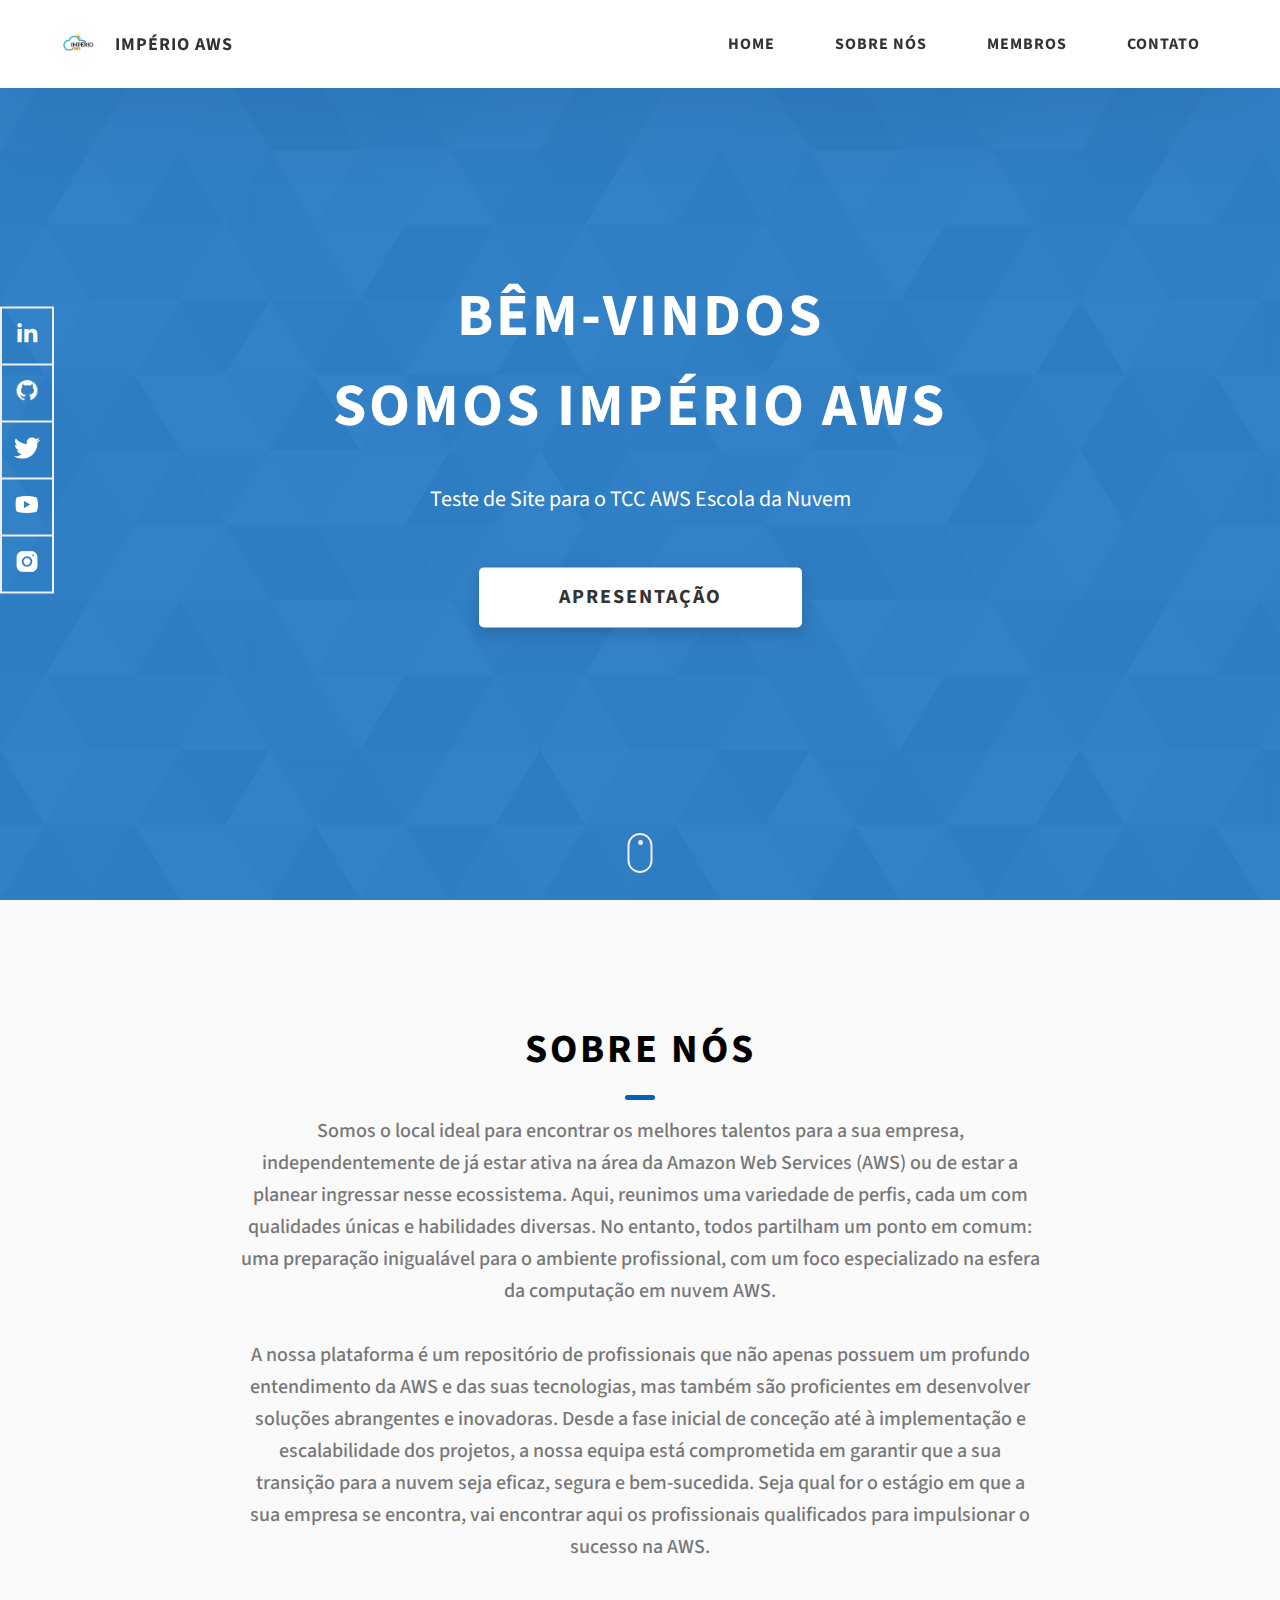
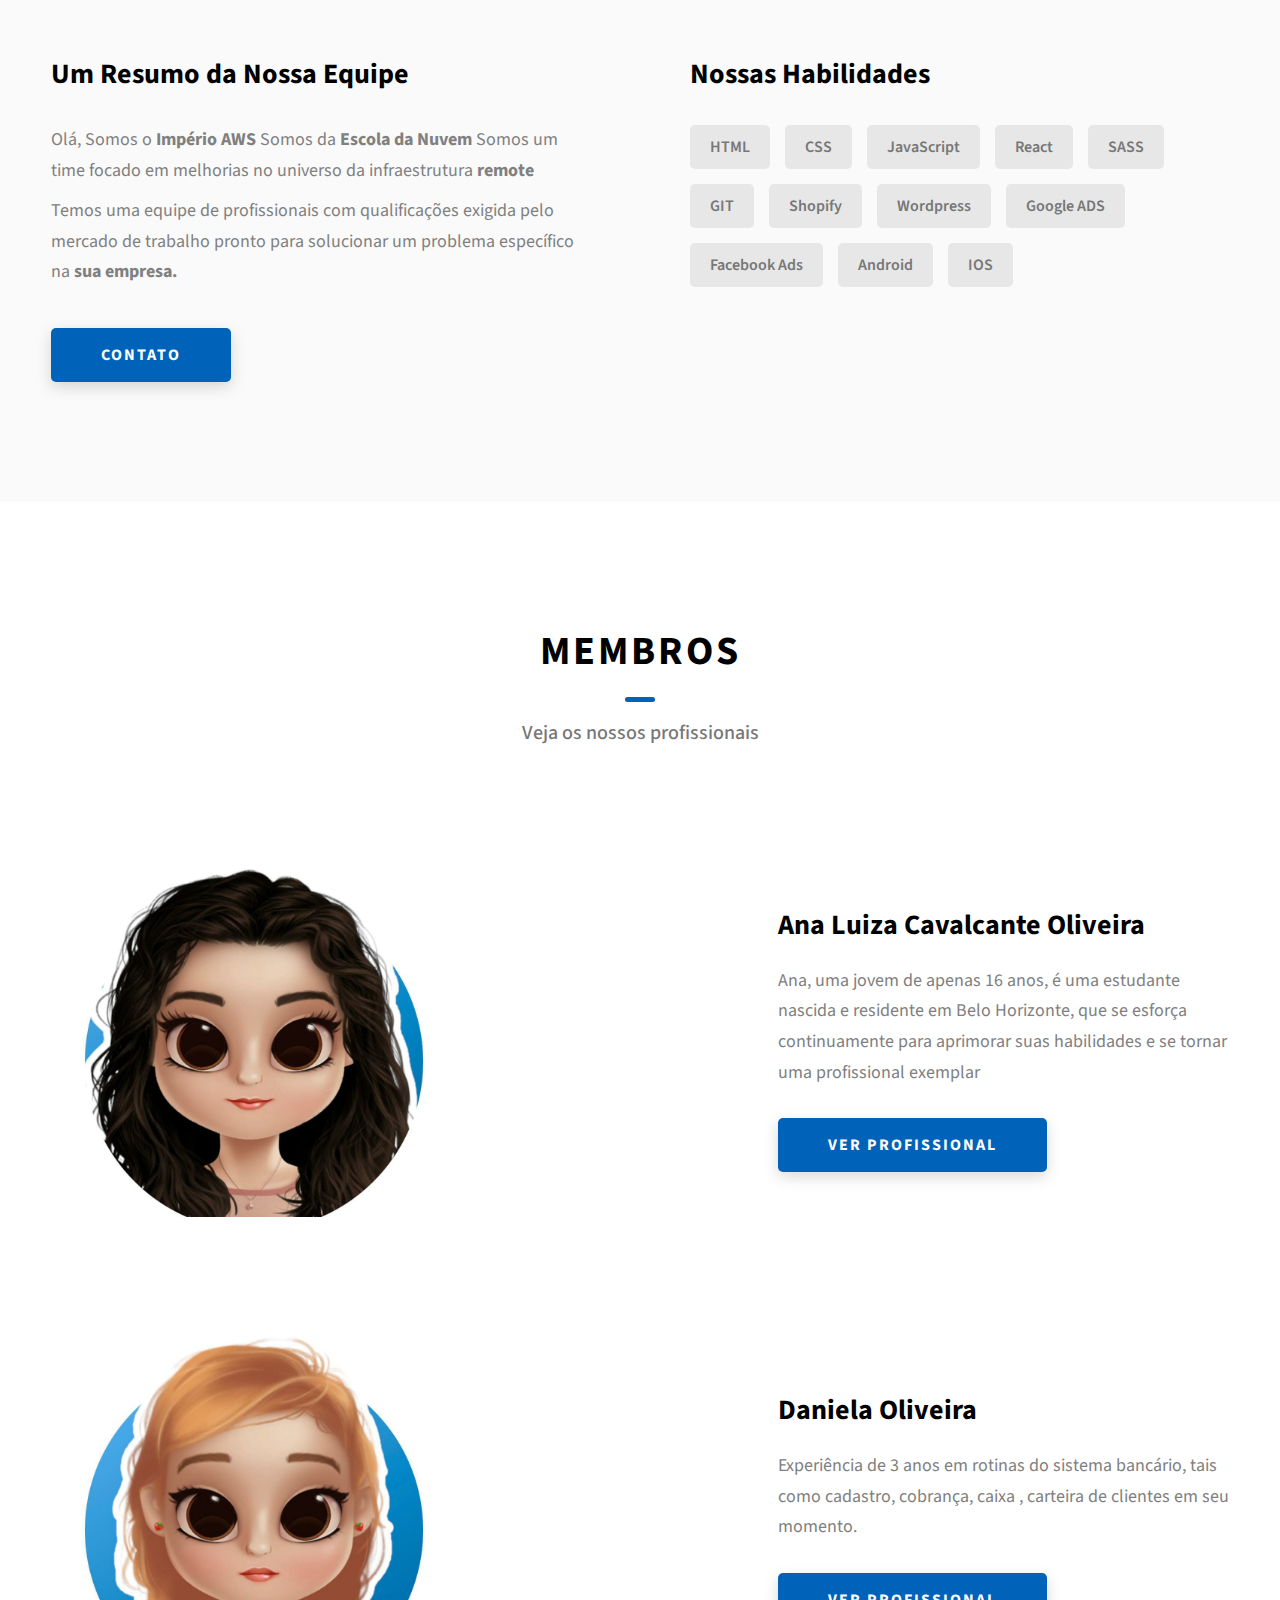
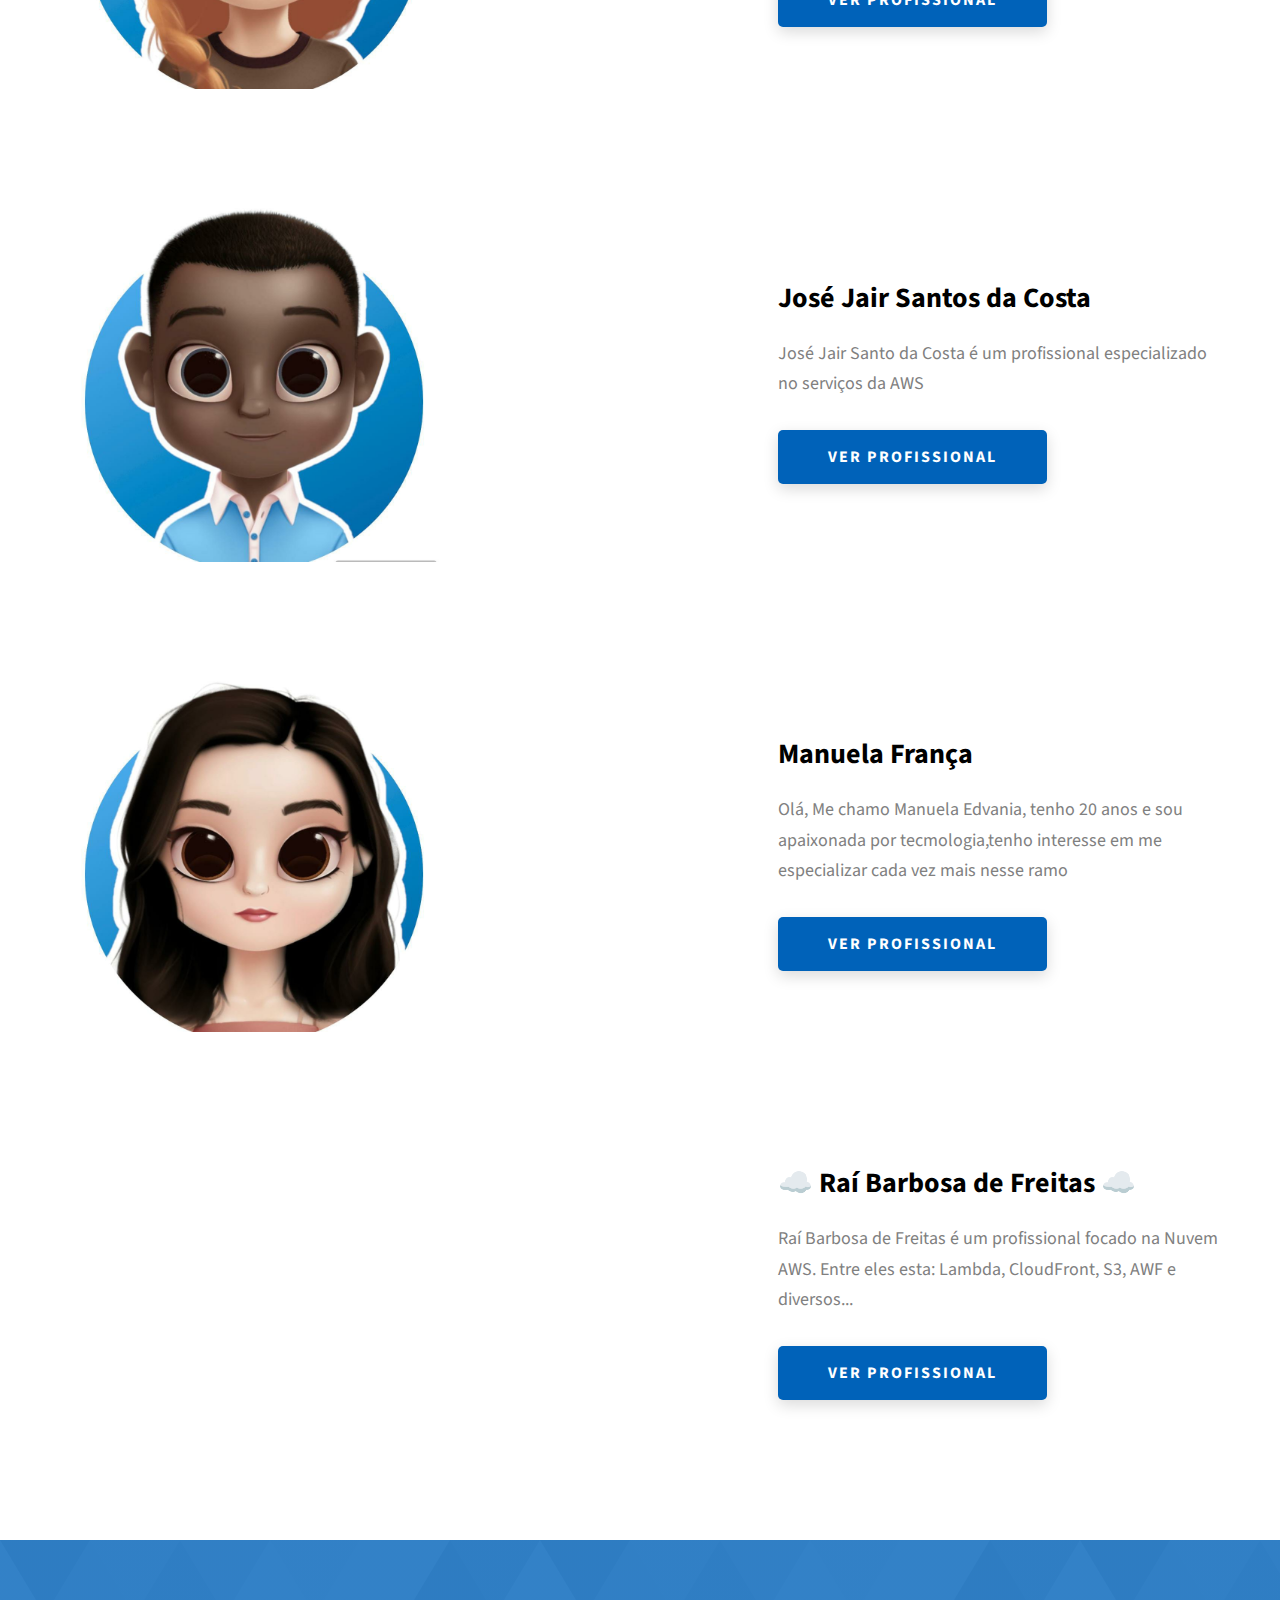
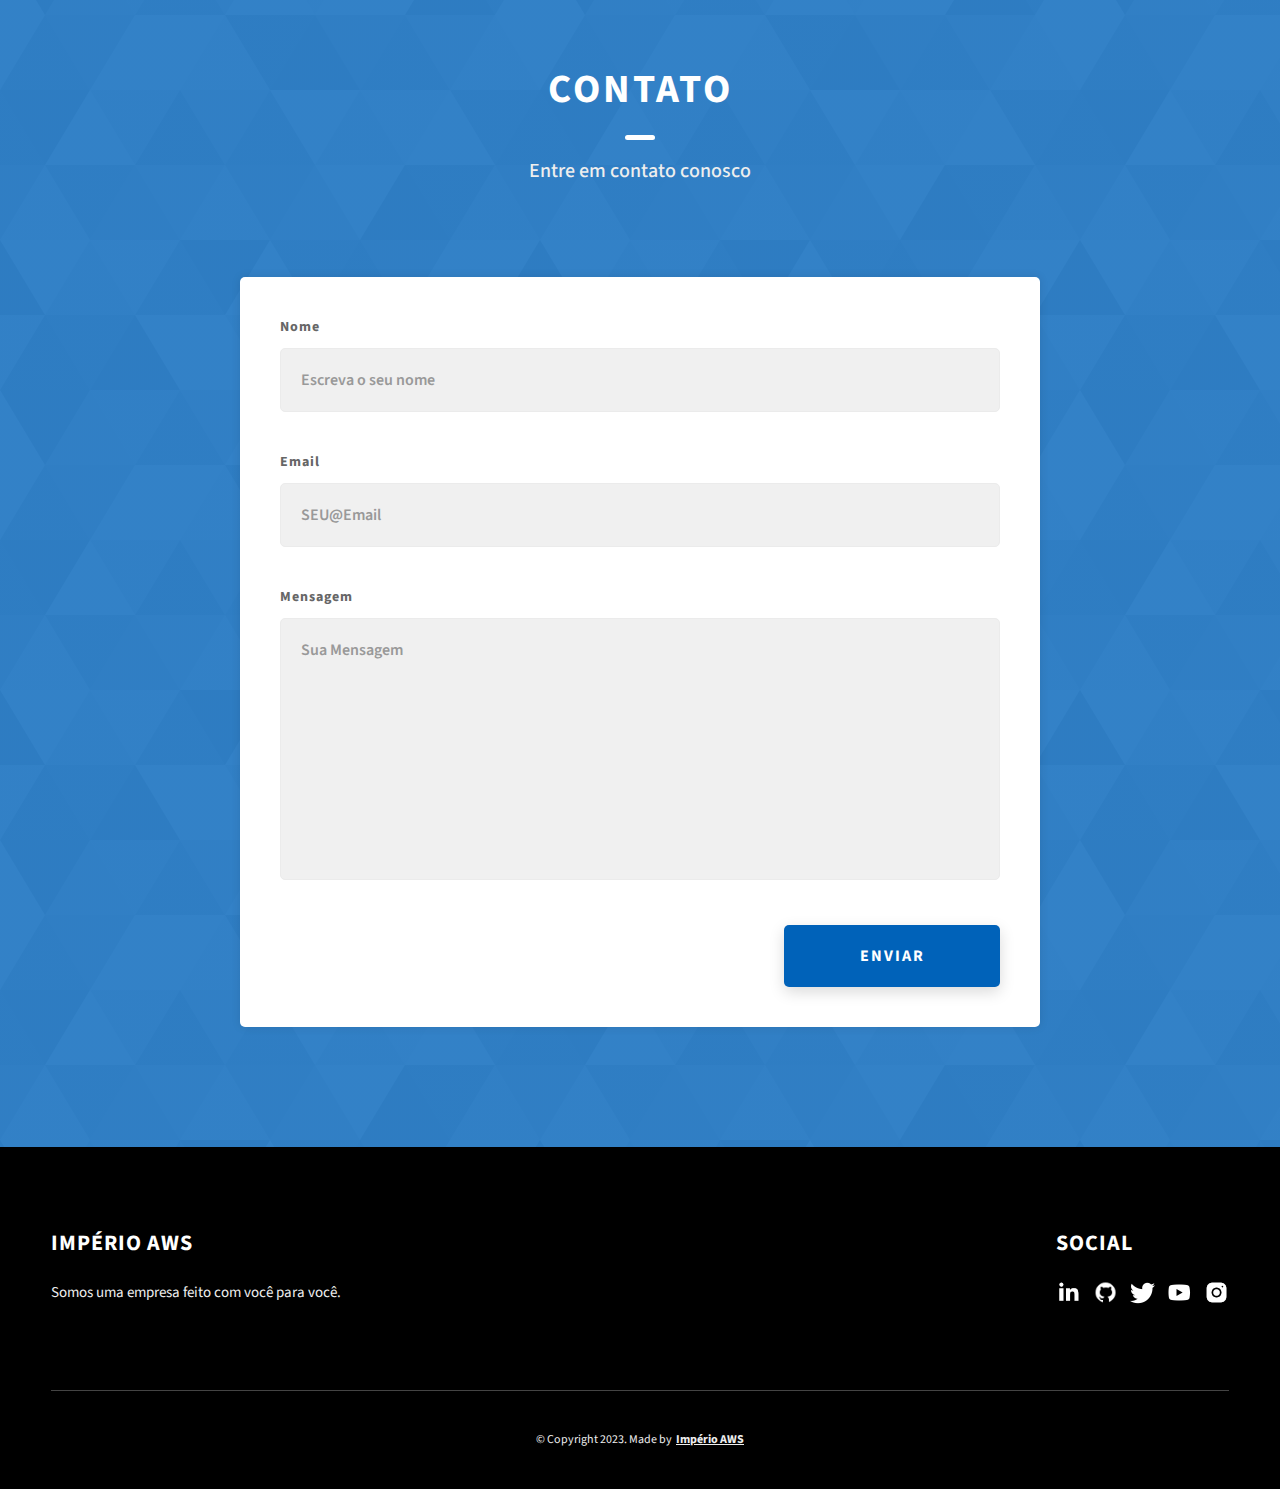
==== index.html @ 5af9aaad "Add files via upload" ====
<!DOCTYPE html>
<html lang="en">
  <head>
    <meta charset="UTF-8" />
    <meta name="viewport" content="width=device-width, initial-scale=1.0" />
    <meta http-equiv="X-UA-Compatible" content="ie=edge" />
    <title>Império AWS</title>
    <meta name="description" content="Portfolio Template for Developer" />

    <link rel="stylesheet" href="css/style.css" />

    <link rel="preconnect" href="https://fonts.googleapis.com" />
    <link rel="preconnect" href="https://fonts.gstatic.com" crossorigin />
    <link
      href="https://fonts.googleapis.com/css2?family=Source+Sans+Pro:wght@400;600;700;900&display=swap"
      rel="stylesheet"
    />
  </head>
  <body>
    <header class="header">
      <div class="header__content">
        <div class="header__logo-container">
          <div class="header__logo-img-cont">
            <img
              src= "assets/png/logo-site-nv-ex1.jpeg"
              alt="Ram Maheshwari Logo Image"
              class="header__logo-img"
            />
          </div>
          <span class="header__logo-sub">Império AWS </span>
        </div>
        <div class="header__main">
          <ul class="header__links">
            <li class="header__link-wrapper">
              <a href="./index.html" class="header__link"> Home </a>
            </li>
            <li class="header__link-wrapper">
              <a href="./index.html#about" class="header__link">Sobre nós </a>
            </li>
            <li class="header__link-wrapper">
              <a href="./index.html#projects" class="header__link">
                Membros
              </a>
            </li>
            <li class="header__link-wrapper">
              <a href="./index.html#contact" class="header__link"> Contato </a>
            </li>
          </ul>
          <div class="header__main-ham-menu-cont">
            <img
              src="./assets/svg/ham-menu.svg"
              alt="hamburger menu"
              class="header__main-ham-menu"
            />
            <img
              src="./assets/svg/ham-menu-close.svg"
              alt="hamburger menu close"
              class="header__main-ham-menu-close d-none"
            />
          </div>
        </div>
      </div>
      <div class="header__sm-menu">
        <div class="header__sm-menu-content">
          <ul class="header__sm-menu-links">
            <li class="header__sm-menu-link">
              <a href="./index.html"> Home </a>
            </li>

            <li class="header__sm-menu-link">
              <a href="./index.html#about"> sobre nós </a>
            </li>

            <li class="header__sm-menu-link">
              <a href="./index.html#projects"> Membros </a>
            </li>

            <li class="header__sm-menu-link">
              <a href="./index.html#contact"> Contato </a>
            </li>
          </ul>
        </div>
      </div>
    </header>
    <section class="home-hero">
      <div class="home-hero__content">
        <h1 class="heading-primary">BÊM-VINDOS<BR>
           Somos Império AWS</h1>
        <div class="home-hero__info">
          <p class="text-primary">
            Teste de Site para o TCC AWS Escola da Nuvem
          </p>
        </div>
        <div class="home-hero__cta">
          <a href="https://docs.google.com/presentation/d/1AO11EgXnicgDyYCOPsW3U2z-kk1C9AsdygLCSN5woms/edit#slide=id.p" class="btn btn--bg">Apresentação</a>
        </div>
      </div>
      <div class="home-hero__socials">
        <div class="home-hero__social">
          <a href="#" class="home-hero__social-icon-link">
            <img
              src="./assets/png/linkedin-ico.png"
              alt="icon"
              class="home-hero__social-icon"
            />
          </a>
        </div>
        <div class="home-hero__social">
          <a href="https://github.com/RaiBarbosa" class="home-hero__social-icon-link">
            <img
              src="./assets/png/github-ico.png"
              alt="icon"
              class="home-hero__social-icon"
            />
          </a>
        </div>
        <div class="home-hero__social">
          <a href="#" class="home-hero__social-icon-link">
            <img
              src="./assets/png/twitter-ico.png"
              alt="icon"
              class="home-hero__social-icon"
            />
          </a>
        </div>
        <div class="home-hero__social">
          <a href="#" class="home-hero__social-icon-link">
            <img
              src="./assets/png/yt-ico.png"
              alt="icon"
              class="home-hero__social-icon"
            />
          </a>
        </div>
        <div class="home-hero__social">
          <a
            href="https://www.instagram.com/imperioaws/?utm_source=qr&igshid=NGExMmI2YTkyZg%3D%3D"
            class="home-hero__social-icon-link home-hero__social-icon-link--bd-none"
          >
            <img
              src="./assets/png/insta-ico.png"
              alt="icon"
              class="home-hero__social-icon"
            />
          </a>
        </div>
      </div>
      <div class="home-hero__mouse-scroll-cont">
        <div class="mouse"></div>
      </div>
    </section>
    <section id="about" class="about sec-pad">
      <div class="main-container">
        <h2 class="heading heading-sec heading-sec__mb-med">
          <span class="heading-sec__main">Sobre nós</span>
          <span class="heading-sec__sub">
            Somos o local ideal para encontrar os melhores talentos para a sua empresa, independentemente de já estar ativa na área da Amazon Web Services (AWS) ou de estar a planear ingressar nesse ecossistema.
            Aqui, reunimos uma variedade de perfis, cada um com qualidades únicas e habilidades diversas. No entanto, todos partilham um ponto em comum: uma preparação inigualável para o ambiente profissional, 
            com um foco especializado na esfera da computação em nuvem AWS.
            <br>
            <br>
            A nossa plataforma é um repositório de profissionais que não apenas possuem um profundo entendimento da AWS e das suas tecnologias, mas também são proficientes em desenvolver soluções abrangentes e inovadoras.
             Desde a fase inicial de conceção até à implementação e escalabilidade dos projetos, a nossa equipa está comprometida em garantir que a sua transição para a nuvem seja eficaz, segura e bem-sucedida. Seja qual for
              o estágio em que a sua empresa se encontra, vai encontrar aqui os profissionais qualificados para impulsionar o sucesso na AWS.
          </span>
        </h2>
        <div class="about__content">
          <div class="about__content-main">
            <h3 class="about__content-title">Um Resumo da Nossa Equipe</h3>
            <div class="about__content-details">
              <p class="about__content-details-para">
                Olá, Somos o
                <strong>Império AWS</strong>
                Somos da <strong> Escola da Nuvem </strong> Somos
                um time focado em melhorias no universo da infraestrutura
                <strong> remote </strong>
            
              </p>
              <p class="about__content-details-para">
                Temos uma equipe de profissionais com  qualificações  exigida pelo mercado
                 de trabalho pronto para solucionar um problema específico na
                <strong> sua empresa.</strong>
              </p>
            </div>
            <a href="https://www.linkedin.com/in/rai-b-f-7474a1201/" class="btn btn--med btn--theme dynamicBgClr"
              >Contato</a
            >
          </div>
          <div class="about__content-skills">
            <h3 class="about__content-title">Nossas Habilidades</h3>
            <div class="skills">
              <div class="skills__skill">HTML</div>
              <div class="skills__skill">CSS</div>
              <div class="skills__skill">JavaScript</div>
              <div class="skills__skill">React</div>
              <div class="skills__skill">SASS</div>
              <div class="skills__skill">GIT</div>
              <div class="skills__skill">Shopify</div>
              <div class="skills__skill">Wordpress</div>
              <div class="skills__skill">Google ADS</div>
              <div class="skills__skill">Facebook Ads</div>
              <div class="skills__skill">Android</div>
              <div class="skills__skill">IOS</div>
            </div>
          </div>
        </div>
      </div>
    </section>
    <section id="projects" class="projects sec-pad">
      <div class="main-container">
        <h2 class="heading heading-sec heading-sec__mb-bg">
          <span class="heading-sec__main">Membros</span>
          <span class="heading-sec__sub">
            Veja os nossos profissionais 
          </span>
        </h2>

        <div class="projects__content">
          <div class="projects__row">
            <div class="projects__row-img-cont">
              <img
                src="assets/jpeg/Ana boneco ex1 sem fundo.jpeg"
                alt="Software Screenshot"
                class="projects__row-img"
                loading="lazy"
              />
            </div>
            <div class="projects__row-content">
              <h3 class="projects__row-content-title">Ana Luiza Cavalcante Oliveira </h3>
              <p class="projects__row-content-desc">
                Ana, uma jovem de apenas 16 anos, é uma estudante nascida e residente em Belo Horizonte, que se esforça continuamente para aprimorar suas habilidades e se tornar uma profissional exemplar
              </p>
              <a
                href="analuiza.html"
                class="btn btn--med btn--theme dynamicBgClr"
                target="_blank"
                >Ver Profissional</a
              >
            </div>
          </div>

          <div class="projects__row">
            <div class="projects__row-img-cont">
              <img
                src="assets/jpeg/Daniela BOneco.jpeg"
                alt="Software Screenshot"
                class="projects__row-img"
                loading="lazy"
              />
            </div>

            <div class="projects__row-content">
              <h3 class="projects__row-content-title">Daniela Oliveira</h3>
              <p class="projects__row-content-desc">
                Experiência de 3 anos em rotinas do sistema bancário, tais como cadastro, cobrança, caixa , carteira de clientes em seu momento.
              </p>
              <a
                href="daniela.html"
                class="btn btn--med btn--theme dynamicBgClr"
                target="_blank"
                >Ver Profissional</a
              >
            </div>
          </div>

          <div class="projects__row">
            <div class="projects__row-img-cont">
              <img
                src="assets/jpeg/Jair ex1.jpeg"
                alt="Software Screenshot"
                class="projects__row-img"
                loading="lazy"
              />
            </div>

          
            <div class="projects__row-content">
              <h3 class="projects__row-content-title">José Jair Santos da Costa </h3>
              <p class="projects__row-content-desc">
                José Jair Santo da Costa é um profissional especializado no serviços da AWS
              </p>
              <a
                href="jose.html"
                class="btn btn--med btn--theme dynamicBgClr"
                target="_blank"
                >Ver Profissional</a
              >
            </div>
          </div>

          <div class="projects__row">
            <div class="projects__row-img-cont">
              <img
                src="assets/jpeg/boneco manuela ex1.jpeg"
                alt="Software Screenshot"
                class="projects__row-img"
                loading="lazy"
              />
            </div>

            <div class="projects__row-content">
              <h3 class="projects__row-content-title">Manuela França</h3>
              <p class="projects__row-content-desc">
              Olá, Me chamo Manuela Edvania, tenho 20 anos e sou apaixonada por tecmologia,tenho interesse em me especializar cada vez mais nesse ramo
              </p>
              <a
                href="manuela.html"
                class="btn btn--med btn--theme dynamicBgClr"
                target="_blank"
                >Ver Profissional</a
              >
            </div>
          </div>
          <div class="projects__row">
            <div class="projects__row-img-cont">
              <img
                src="assets/jpeg/Raí Boneco ex1.jpeg"
                alt="Software Screenshot"
                class="projects__row-img"
                loading="lazy"
              />
            </div>
            
            <div class="projects__row-content">
              <h3 class="projects__row-content-title">☁️ Raí Barbosa de Freitas ☁️</h3>
              <p class="projects__row-content-desc">
                Raí Barbosa de Freitas é um profissional focado na Nuvem AWS.
                Entre eles esta: Lambda, CloudFront, S3, AWF e diversos...
              </p>
              <a
                href="raibarbosa.html"
                class="btn btn--med btn--theme dynamicBgClr"
                target="_blank"
                >ver profissional</a
              >
            </div>
          </div>
        </div>
      </div>
    </section>
    <section id="contact" class="contact sec-pad dynamicBg">
      <div class="main-container">
        <h2 class="heading heading-sec heading-sec__mb-med">
          <span class="heading-sec__main heading-sec__main--lt">Contato</span>
          <span class="heading-sec__sub heading-sec__sub--lt">
            Entre em contato conosco
          </span>
        </h2>
        <div class="contact__form-container">
          <form action="https://www.linkedin.com/in/rai-b-f-7474a1201/" class="contact__form">
            <div class="contact__form-field">
              <label class="contact__form-label" for="name">Nome</label>
              <input
                required
                placeholder="Escreva o seu nome"
                type="text"
                class="contact__form-input"
                name="name"
                id="name"
              />
            </div>
            <div class="contact__form-field">
              <label class="contact__form-label" for="email">Email</label>
              <input
                required
                placeholder="SEU@Email"
                type="text"
                class="contact__form-input"
                name="email"
                id="email"
              />
            </div>
            <div class="contact__form-field">
              <label class="contact__form-label" for="message">Mensagem</label>
              <textarea
                required
                cols="30"
                rows="10"
                class="contact__form-input"
                placeholder="Sua Mensagem"
                name="message"
                id="message"
              ></textarea>
            </div>
            <button type="submit" class="btn btn--theme contact__btn">
              Enviar
            </button>
          </form>
        </div>
      </div>
    </section>
    <footer class="main-footer">
      <div class="main-container">
        <div class="main-footer__upper">
          <div class="main-footer__row main-footer__row-1">
            <h2 class="heading heading-sm main-footer__heading-sm">
              <span>Social</span>
            </h2>
            <div class="main-footer__social-cont">
              <a target="_blank" rel="noreferrer" href="#">
                <img
                  class="main-footer__icon"
                  src="./assets/png/linkedin-ico.png"
                  alt="icon"
                />
              </a>
              <a target="_blank" rel="noreferrer" href="https://github.com/RaiBarbosa">
                <img
                  class="main-footer__icon"
                  src="./assets/png/github-ico.png"
                  alt="icon"
                />
              </a>
              <a target="_blank" rel="noreferrer" href="#">
                <img
                  class="main-footer__icon"
                  src="./assets/png/twitter-ico.png"
                  alt="icon"
                />
              </a>
              <a target="_blank" rel="noreferrer" href="#">
                <img
                  class="main-footer__icon"
                  src="./assets/png/yt-ico.png"
                  alt="icon"
                />
              </a>
              <a target="_blank" rel="noreferrer" href="https://www.instagram.com/imperioaws/?utm_source=qr&igshid=NGExMmI2YTkyZg%3D%3D">
                <img
                  class="main-footer__icon main-footer__icon--mr-none"
                  src="./assets/png/insta-ico.png"
                  alt="icon"
                />
              </a>
            </div>
          </div>
          <div class="main-footer__row main-footer__row-2">
            <h4 class="heading heading-sm text-lt">Império AWS</h4>
            <p class="main-footer__short-desc">
              Somos uma empresa feito com você para você.
            </p>
          </div>
        </div>
        <div class="main-footer__lower">
          &copy; Copyright 2023. Made by
          <a rel="noreferrer" target="_blank" href="https://www.linkedin.com/in/rai-b-f-7474a1201/"
            >Império AWS</a
          >
        </div>
      </div>
    </footer>

    <script src="./index.js"></script>
  </body>
</html>
---- css/style.css ----
/*
0 - 600px:      Phone
600 - 900px:    Tablet portrait
900 - 1200px:   Tablet landscape
[1200 - 1800] is where our normal styles apply
1800px + :      Big desktop
$breakpoint arguement choices:
- phone
- tab-port
- tab-land
- big-desktop

Inside media queries 1em is always 16px i.e 1em = 16px at every screen size only inside media queries
*/
*,
*::after,
*::before {
  margin: 0;
  padding: 0;
  box-sizing: inherit;
  font-family: inherit; }

html {
  font-size: 62.5%;
  scroll-behavior: smooth; }
  @media only screen and (max-width: 75em) {
    html {
      font-size: 59%; } }
  @media only screen and (max-width: 56.25em) {
    html {
      font-size: 56%; } }
  @media only screen and (min-width: 112.5em) {
    html {
      font-size: 65%; } }

body {
  box-sizing: border-box;
  position: relative;
  line-height: 1.5;
  font-family: sans-serif;
  overflow-x: hidden;
  overflow-y: scroll;
  font-family: 'Source Sans Pro', sans-serif; }

a {
  text-decoration: none;
  color: inherit; }

li {
  list-style: none; }

input:focus,
button:focus,
a:focus,
textarea:focus {
  outline: none; }

button {
  border: none;
  cursor: pointer; }

textarea {
  resize: none; }

.heading-primary {
  font-size: 6rem;
  text-transform: uppercase;
  letter-spacing: 3px;
  text-align: center; }
  @media only screen and (max-width: 37.5em) {
    .heading-primary {
      font-size: 4.5rem; } }

.heading-sec__mb-bg {
  margin-bottom: 11rem; }
  @media only screen and (max-width: 56.25em) {
    .heading-sec__mb-bg {
      margin-bottom: 8rem; } }

.heading-sec__mb-med {
  margin-bottom: 9rem; }
  @media only screen and (max-width: 56.25em) {
    .heading-sec__mb-med {
      margin-bottom: 8rem; } }

.heading-sec__main {
  display: block;
  font-size: 4rem;
  text-transform: uppercase;
  letter-spacing: 1px;
  letter-spacing: 3px;
  text-align: center;
  margin-bottom: 3.5rem;
  position: relative; }
  .heading-sec__main--lt {
    color: #fff; }
    .heading-sec__main--lt::after {
      content: '';
      background: #fff !important; }
  .heading-sec__main::after {
    content: '';
    position: absolute;
    top: calc(100% + 1.5rem);
    height: 5px;
    width: 3rem;
    background: #0062b9;
    left: 50%;
    transform: translateX(-50%);
    border-radius: 5px; }
    @media only screen and (max-width: 37.5em) {
      .heading-sec__main::after {
        top: calc(100% + 1.2rem); } }

.heading-sec__sub {
  display: block;
  text-align: center;
  color: #777;
  font-size: 2rem;
  font-weight: 500;
  max-width: 80rem;
  margin: auto;
  line-height: 1.6; }
  @media only screen and (max-width: 37.5em) {
    .heading-sec__sub {
      font-size: 1.8rem; } }
  .heading-sec__sub--lt {
    color: #eee; }

.heading-sm {
  font-size: 2.2rem;
  text-transform: uppercase;
  letter-spacing: 1px; }

.main-container {
  max-width: 120rem;
  margin: auto;
  width: 92%; }

.btn {
  background: #fff;
  color: #333;
  text-transform: uppercase;
  letter-spacing: 2px;
  display: inline-block;
  font-weight: 700;
  border-radius: 5px;
  box-shadow: 0 5px 15px 0 rgba(0, 0, 0, 0.15);
  transition: transform .3s; }
  .btn:hover {
    transform: translateY(-3px); }
  .btn--bg {
    padding: 1.5rem 8rem;
    font-size: 2rem; }
  .btn--med {
    padding: 1.5rem 5rem;
    font-size: 1.6rem; }
  .btn--theme {
    background: #0062b9;
    color: #fff; }
  .btn--theme-inv {
    color: #0062b9;
    background: #fff;
    border: 2px solid #0062b9;
    box-shadow: none;
    padding: calc(1.5rem - 2px) calc(5rem - 2px); }

.sec-pad {
  padding: 12rem 0; }
  @media only screen and (max-width: 56.25em) {
    .sec-pad {
      padding: 8rem 0; } }

.text-primary {
  color: #fff;
  font-size: 2.2rem;
  text-align: center;
  width: 100%;
  line-height: 1.6; }
  @media only screen and (max-width: 37.5em) {
    .text-primary {
      font-size: 2rem; } }

.d-none {
  display: none; }

.home-hero {
  color: #fff;
  background: linear-gradient(to right, rgba(0, 98, 185, 0.8), rgba(0, 98, 185, 0.8)), url(../../assets/svg/common-bg.svg);
  background-position: center;
  height: 100vh;
  min-height: 80rem;
  max-height: 120rem;
  position: relative; }
  @media only screen and (max-width: 37.5em) {
    .home-hero {
      height: unset;
      min-height: unset; } }
  .home-hero__socials {
    position: absolute;
    top: 50%;
    border: 2px solid #eee;
    border-left: 2px solid #eee;
    transform: translateY(-50%); }
    @media only screen and (max-width: 56.25em) {
      .home-hero__socials {
        display: none; } }
  .home-hero__mouse-scroll-cont {
    position: absolute;
    bottom: 3%;
    left: 50%;
    transform: translateX(-50%); }
    @media only screen and (max-width: 37.5em) {
      .home-hero__mouse-scroll-cont {
        display: none; } }
  .home-hero__social {
    width: 5rem; }
  .home-hero__social-icon-link {
    width: 100%;
    display: block;
    padding: 1.2rem;
    border-bottom: 2px solid #eee;
    transition: background .3s; }
    .home-hero__social-icon-link:hover {
      background: rgba(255, 255, 255, 0.1); }
    .home-hero__social-icon-link--bd-none {
      border-bottom: 0; }
  .home-hero__social-icon {
    width: 100%; }
  .home-hero__content {
    position: absolute;
    top: 50%;
    left: 50%;
    transform: translate(-50%, -50%);
    max-width: 90rem;
    width: 92%; }
    @media only screen and (max-width: 37.5em) {
      .home-hero__content {
        padding: 19rem 0 13rem 0;
        margin: auto;
        position: static;
        transform: translate(0, 0); } }
  .home-hero__info {
    margin: 3rem auto 0 auto;
    max-width: 80rem; }
  .home-hero__cta {
    margin-top: 5rem;
    text-align: center; }

.about {
  background: #fafafa; }
  .about__content {
    display: grid;
    grid-template-columns: 1fr 1fr;
    grid-gap: 10rem; }
    @media only screen and (max-width: 56.25em) {
      .about__content {
        grid-template-columns: 1fr;
        grid-gap: 8rem; } }
    .about__content-title {
      font-weight: 700;
      font-size: 2.8rem;
      margin-bottom: 3rem; }
      @media only screen and (max-width: 37.5em) {
        .about__content-title {
          font-size: 2.4rem; } }
    .about__content-details-para {
      font-size: 1.8rem;
      color: grey;
      max-width: 60rem;
      line-height: 1.7;
      margin-bottom: 1rem; }
      .about__content-details-para--hl {
        font-weight: 700;
        margin: 0 3px; }
      .about__content-details-para:last-child {
        margin-bottom: 4rem; }

.projects__row {
  display: grid;
  grid-template-columns: 1.5fr 1fr;
  grid-gap: 5rem;
  margin-bottom: 11rem; }
  @media only screen and (max-width: 56.25em) {
    .projects__row {
      grid-template-columns: 1fr;
      grid-gap: 2rem;
      margin-bottom: 8rem; } }
  @media only screen and (max-width: 56.25em) {
    .projects__row {
      text-align: center; } }
  .projects__row:last-child {
    margin-bottom: 0; }
  .projects__row-img-cont {
    overflow: hidden; }
  .projects__row-img {
    width: 60%;
    display: block;
    object-fit: cover; }
  .projects__row-content {
    padding: 2rem 0;
    display: flex;
    justify-content: center;
    flex-direction: column;
    align-items: flex-start; }
    @media only screen and (max-width: 56.25em) {
      .projects__row-content {
        align-items: center; } }
    .projects__row-content-title {
      font-weight: 700;
      font-size: 2.8rem;
      margin-bottom: 2rem; }
      @media only screen and (max-width: 37.5em) {
        .projects__row-content-title {
          font-size: 2.4rem; } }
    .projects__row-content-desc {
      font-size: 1.8rem;
      color: grey;
      max-width: 60rem;
      line-height: 1.7;
      margin-bottom: 3rem; }
      @media only screen and (max-width: 37.5em) {
        .projects__row-content-desc {
          font-size: 1.7rem; } }

.contact {
  background: linear-gradient(to right, rgba(0, 98, 185, 0.8), rgba(0, 98, 185, 0.8)), url(../../assets/svg/common-bg.svg);
  background-size: cover;
  background-position: center; }
  .contact__form-container {
    box-shadow: 0 0 10px rgba(0, 0, 0, 0.1);
    background: white;
    padding: 4rem;
    margin-top: 6rem;
    max-width: 80rem;
    text-align: right;
    width: 95%;
    border-radius: 5px;
    margin: 5rem auto 0 auto; }
    @media only screen and (max-width: 37.5em) {
      .contact__form-container {
        padding: 3rem; } }
  .contact__form-field {
    margin-bottom: 4rem; }
    @media only screen and (max-width: 37.5em) {
      .contact__form-field {
        margin-bottom: 3rem; } }
  .contact__form-label {
    color: #666;
    font-size: 1.4rem;
    letter-spacing: 1px;
    font-weight: 700;
    margin-bottom: 1rem;
    display: block;
    text-align: left; }
  .contact__form-input {
    color: #333;
    padding: 2rem;
    width: 100%;
    border: 1px solid #ebebeb;
    font-size: 1.6rem;
    letter-spacing: 0px;
    background: #f0f0f0;
    border-radius: 5px;
    font-weight: 600;
    /* Code for Modern Browsers */
    /* Code for WebKit, Blink, Edge */
    /* Code for Internet Explorer 10-11 */
    /* Code for Microsoft Edge */
    /* Code for Mozilla Firefox 4 to 18 */
    /* Code for Mozilla Firefox 19+ */ }
    .contact__form-input::placeholder {
      color: #999;
      font-weight: 600;
      font-size: 1.6rem; }
    .contact__form-input::-webkit-input-placeholder {
      color: #999;
      font-weight: 600;
      font-size: 1.6rem; }
    .contact__form-input:-ms-input-placeholder {
      color: #999;
      font-weight: 600;
      font-size: 1.6rem; }
    .contact__form-input::-ms-input-placeholder {
      color: #999;
      font-weight: 600;
      font-size: 1.6rem; }
    .contact__form-input:-moz-placeholder {
      opacity: 1;
      color: #999;
      font-weight: 600;
      font-size: 1.6rem; }
    .contact__form-input::-moz-placeholder {
      opacity: 1;
      color: #999;
      font-weight: 600;
      font-size: 1.6rem; }
  .contact__btn {
    width: 30%;
    padding: 2rem 4rem;
    font-size: 1.6rem; }
    @media only screen and (max-width: 37.5em) {
      .contact__btn {
        width: 100%; } }

.project-cs-hero {
  color: #fff;
  background: linear-gradient(to right, rgba(0, 98, 185, 0.8), rgba(0, 98, 185, 0.8)), url(../../assets/svg/common-bg.svg);
  background-size: cover;
  background-position: center;
  position: relative; }
  @media only screen and (max-width: 37.5em) {
    .project-cs-hero {
      height: unset;
      min-height: unset; } }
  .project-cs-hero__content {
    padding: 25rem 0 17rem 0;
    max-width: 90rem;
    width: 92%;
    margin: auto; }
    @media only screen and (max-width: 37.5em) {
      .project-cs-hero__content {
        padding: 19rem 0 13rem 0;
        margin: auto;
        position: static;
        transform: translate(0, 0); } }
  .project-cs-hero__info {
    margin: 3rem auto 0 auto;
    max-width: 80rem; }
  .project-cs-hero__cta {
    margin-top: 5rem;
    text-align: center; }

.project-details__content {
  padding: 8rem 0;
  max-width: 90rem;
  margin: auto; }
  .project-details__content-title {
    font-weight: 700;
    font-size: 2.8rem;
    margin-bottom: 3rem; }
    @media only screen and (max-width: 37.5em) {
      .project-details__content-title {
        font-size: 2.4rem; } }

.project-details__showcase-img-cont {
  width: 70%;
  margin-bottom: 6rem; }

.project-details__showcase-img {
  width: 80%; }

.project-details__content-main {
  width: 100%;
  max-width: 70rem;
  margin: auto; }

.project-details__desc {
  margin: 0 0 7rem 0; }
  .project-details__desc-para {
    font-size: 1.8rem;
    line-height: 1.7;
    color: grey;
    margin-bottom: 2rem; }

.project-details__tools-used {
  margin: 0 0 7rem 0; }
  .project-details__tools-used-list {
    display: flex;
    flex-wrap: wrap; }
  .project-details__tools-used-item {
    padding: 1rem 2rem;
    margin-bottom: 1.5rem;
    margin-right: 1.5rem;
    font-size: 1.6rem;
    background: rgba(153, 153, 153, 0.2);
    border-radius: 5px;
    font-weight: 600;
    color: #777; }

.project-details__links {
  margin: 0 0; }
  .project-details__links-btn {
    margin-right: 2rem; }
    @media only screen and (max-width: 37.5em) {
      .project-details__links-btn {
        margin-right: 0;
        width: 70%;
        margin-bottom: 2rem;
        text-align: center; } }
    .project-details__links-btn:last-child {
      margin: 0; }
      @media only screen and (max-width: 37.5em) {
        .project-details__links-btn:last-child {
          margin: 0; } }

.header {
  position: fixed;
  width: 100%;
  z-index: 1000;
  background: #000;
  background: #fff;
  box-shadow: 0 10px 100px rgba(0, 0, 0, 0.1); }
  .header__content {
    display: flex;
    align-items: center;
    justify-content: space-between;
    padding: 1rem 5rem; }
    @media only screen and (max-width: 56.25em) {
      .header__content {
        padding: 0 2rem; } }
  .header__logo-container {
    display: flex;
    align-items: center;
    cursor: pointer;
    color: #333;
    transition: color .3s; }
    .header__logo-container:hover {
      color: #0062b9; }
  .header__logo-img-cont {
    width: 5rem;
    height: 5rem;
    border-radius: 50px;
    overflow: hidden;
    margin-right: 1.5rem;
    background: #0062b9; }
    @media only screen and (max-width: 56.25em) {
      .header__logo-img-cont {
        width: 4.5rem;
        height: 4.5rem;
        margin-right: 1.2rem; } }
  .header__logo-img {
    width: 100%;
    height: 100%;
    object-fit: cover;
    object-position: center;
    display: block; }
  .header__logo-sub {
    font-size: 1.8rem;
    text-transform: uppercase;
    font-weight: 700;
    letter-spacing: 1px; }
  .header__links {
    display: flex; }
    @media only screen and (max-width: 37.5em) {
      .header__links {
        display: none; } }
  .header__link {
    padding: 2.2rem 3rem;
    display: inline-block;
    font-size: 1.6rem;
    color: #333;
    text-transform: uppercase;
    letter-spacing: 1px;
    font-weight: 700;
    transition: color .3s; }
    .header__link:hover {
      color: #0062b9; }
    @media only screen and (max-width: 56.25em) {
      .header__link {
        padding: 3rem 1.8rem;
        font-size: 1.5rem; } }
  .header__main-ham-menu-cont {
    display: none;
    width: 3rem;
    padding: 2.2rem 0; }
    @media only screen and (max-width: 37.5em) {
      .header__main-ham-menu-cont {
        display: block; } }
  .header__main-ham-menu {
    width: 100%; }
  .header__main-ham-menu-close {
    width: 100%; }
  .header__sm-menu {
    background: #fff;
    position: absolute;
    width: 100%;
    top: 100%;
    visibility: hidden;
    opacity: 0;
    transition: all .3s;
    box-shadow: 0px 5px 5px 0px rgba(0, 0, 0, 0.1);
    -webkit-box-shadow: 0px 5px 5px 0px rgba(0, 0, 0, 0.1);
    -moz-box-shadow: 0px 5px 5px 0px rgba(0, 0, 0, 0.1); }
    .header__sm-menu--active {
      visibility: hidden;
      opacity: 0; }
      @media only screen and (max-width: 37.5em) {
        .header__sm-menu--active {
          visibility: visible;
          opacity: 1; } }
  .header__sm-menu-link a {
    display: block;
    text-decoration: none;
    padding: 2.5rem 3rem;
    font-size: 1.6rem;
    color: #333;
    text-align: right;
    border-bottom: 1px solid #eee;
    font-weight: 700;
    text-transform: uppercase;
    letter-spacing: 2px;
    transition: color .3s; }
    .header__sm-menu-link a:hover {
      color: #0062b9; }
  .header__sm-menu-link:first-child a {
    border-top: 1px solid #eee; }
  .header__sm-menu-link-last {
    border-bottom: 0; }

.main-footer {
  background: #000;
  color: #fff; }
  .main-footer__upper {
    display: flex;
    justify-content: space-between;
    padding: 8rem 0; }
    @media only screen and (max-width: 56.25em) {
      .main-footer__upper {
        padding: 6rem 0; } }
    @media only screen and (max-width: 37.5em) {
      .main-footer__upper {
        display: block; } }
  .main-footer__row-1 {
    order: 2; }
    @media only screen and (max-width: 56.25em) {
      .main-footer__row-1 {
        margin-bottom: 5rem; } }
  .main-footer__row-2 {
    width: 40%;
    order: 1;
    max-width: 50rem; }
    @media only screen and (max-width: 56.25em) {
      .main-footer__row-2 {
        width: 100%; } }
  .main-footer__short-desc {
    margin-top: 2rem;
    color: #eee;
    font-size: 1.5rem;
    line-height: 1.7; }
  .main-footer__social-cont {
    margin-top: 2rem; }
  .main-footer__icon {
    margin-right: 1rem;
    width: 2.5rem; }
    .main-footer__icon--mr-none {
      margin-right: 0; }
  .main-footer__lower {
    padding: 4rem 0;
    border-top: 1px solid #444;
    color: #eee;
    font-size: 1.2rem;
    text-align: left;
    text-align: center; }
    .main-footer__lower a {
      text-decoration: underline;
      font-weight: bold;
      margin-left: 2px; }
    @media only screen and (max-width: 56.25em) {
      .main-footer__lower {
        padding: 3.5rem 0; } }

.skills {
  display: flex;
  flex-wrap: wrap; }
  .skills__skill {
    padding: 1rem 2rem;
    margin-bottom: 1.5rem;
    margin-right: 1.5rem;
    font-size: 1.6rem;
    background: rgba(153, 153, 153, 0.2);
    border-radius: 5px;
    font-weight: 600;
    color: #777; }

.mouse {
  width: 25px;
  height: 40px;
  border: 2px solid #eee;
  border-radius: 60px;
}
  .mouse::before {
    content: '';
    width: 5px;
    height: 5px;
    position: absolute;
    top: 7px;
    left: 50%;
    transform: translateX(-50%);
    background-color: #eee;
    border-radius: 50%;
    opacity: 1;
    animation: wheel 1.3s infinite;
    -webkit-animation: wheel 1.3s infinite; }

@keyframes wheel {
  to {
    opacity: 0;
    top: 27px; } }

@-webkit-keyframes wheel {
  to {
    opacity: 0;
    top: 27px; } }
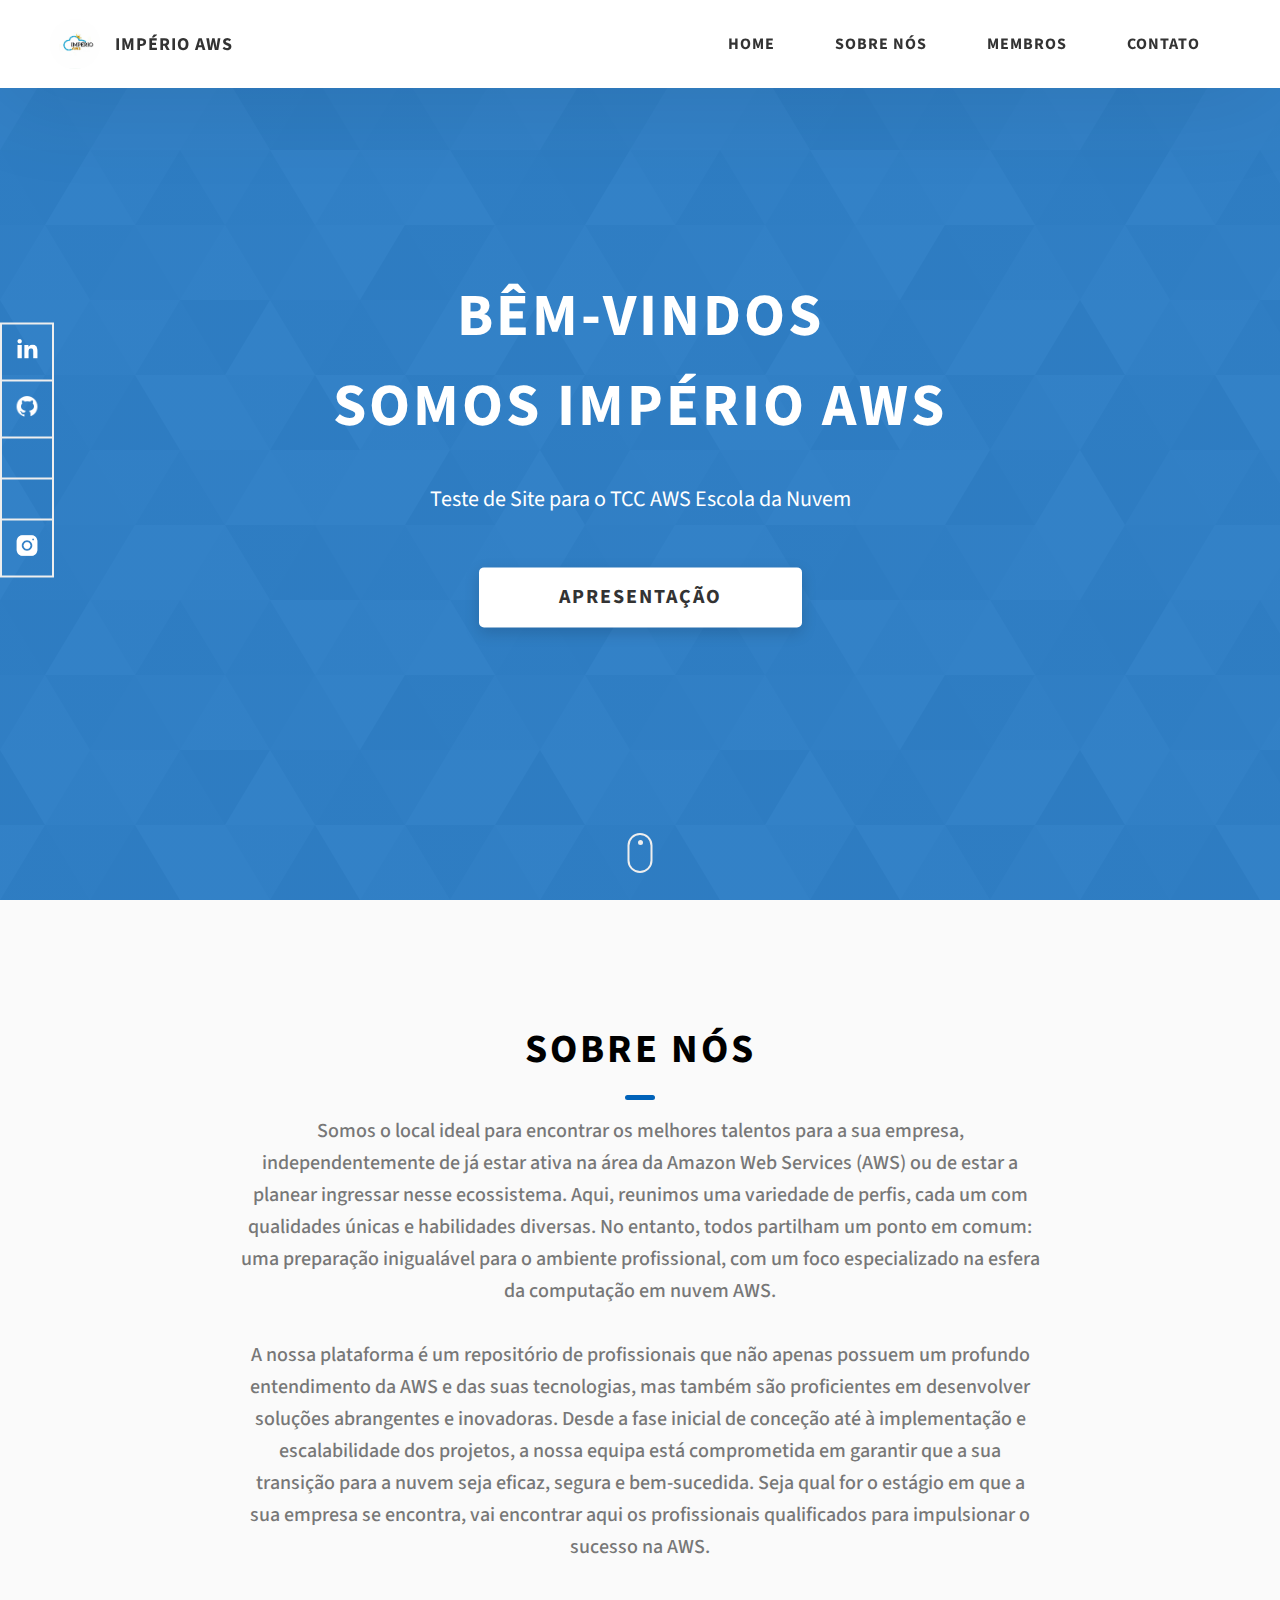
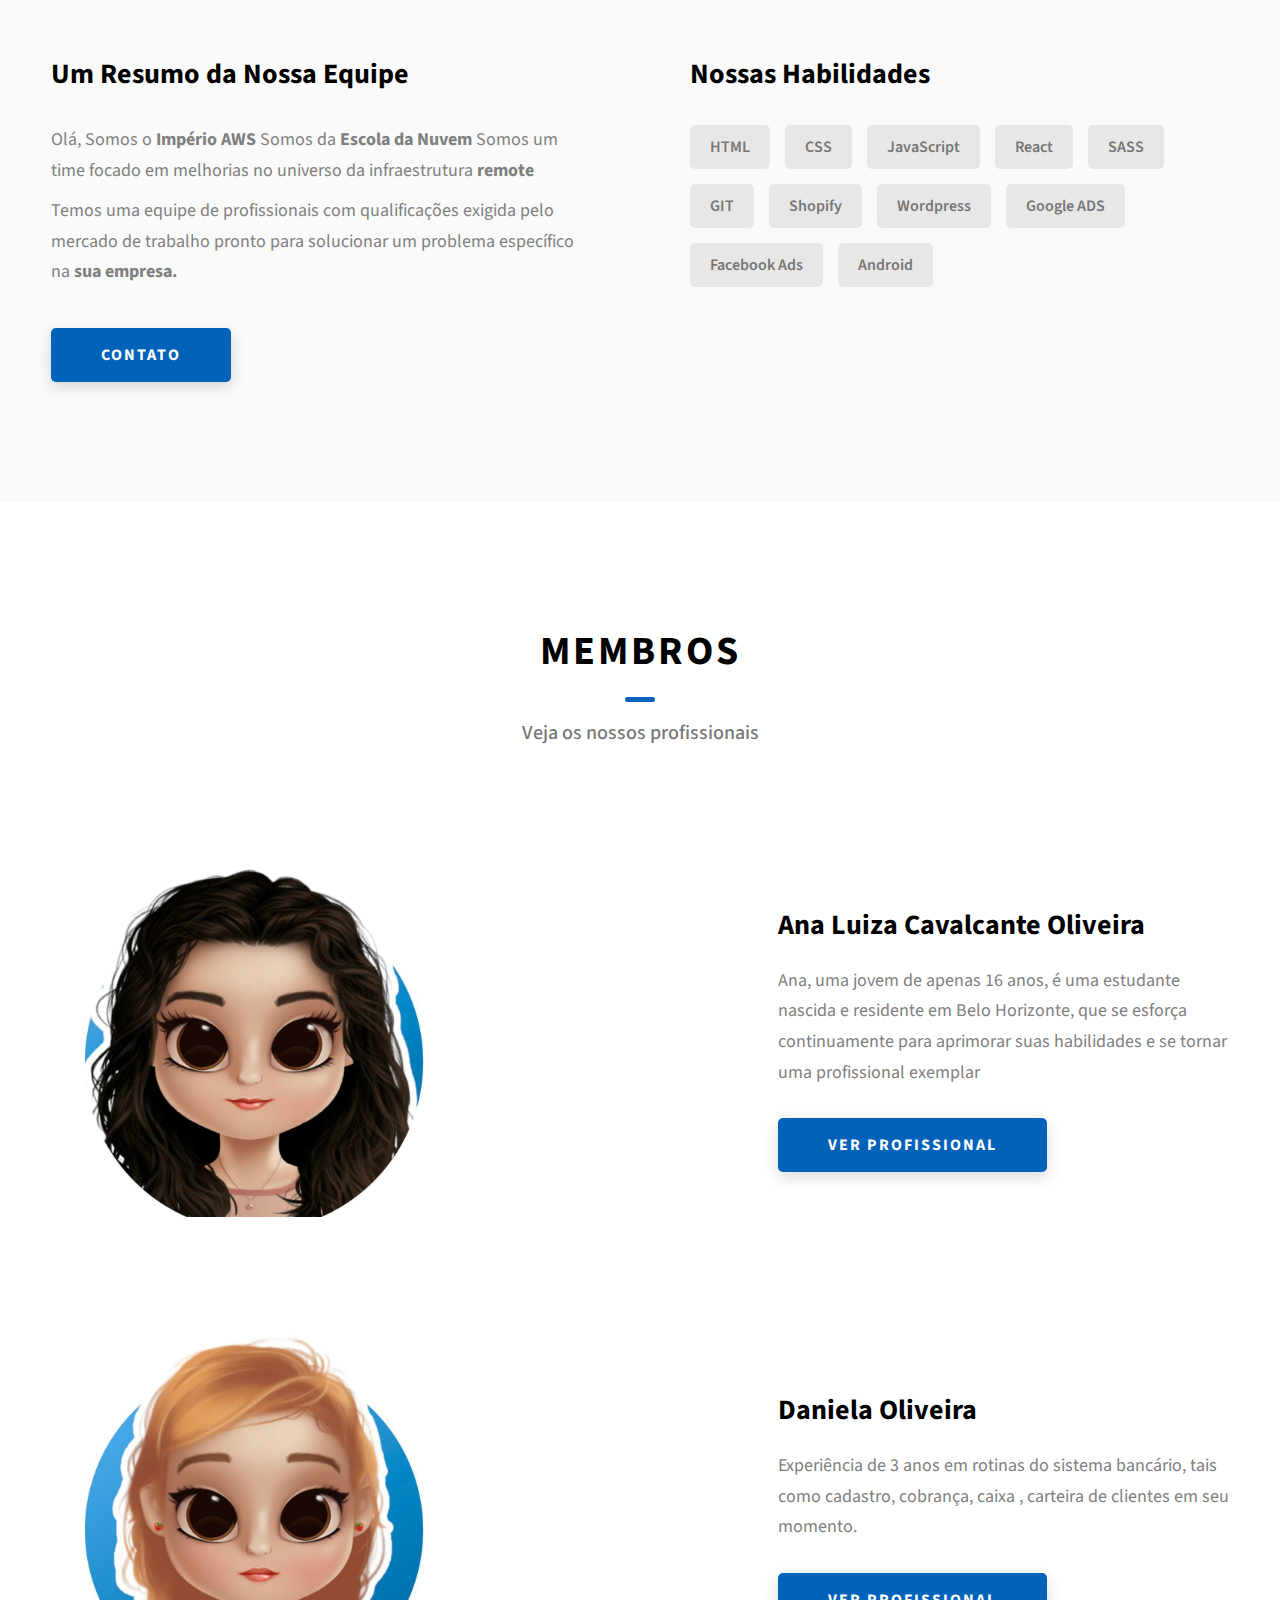
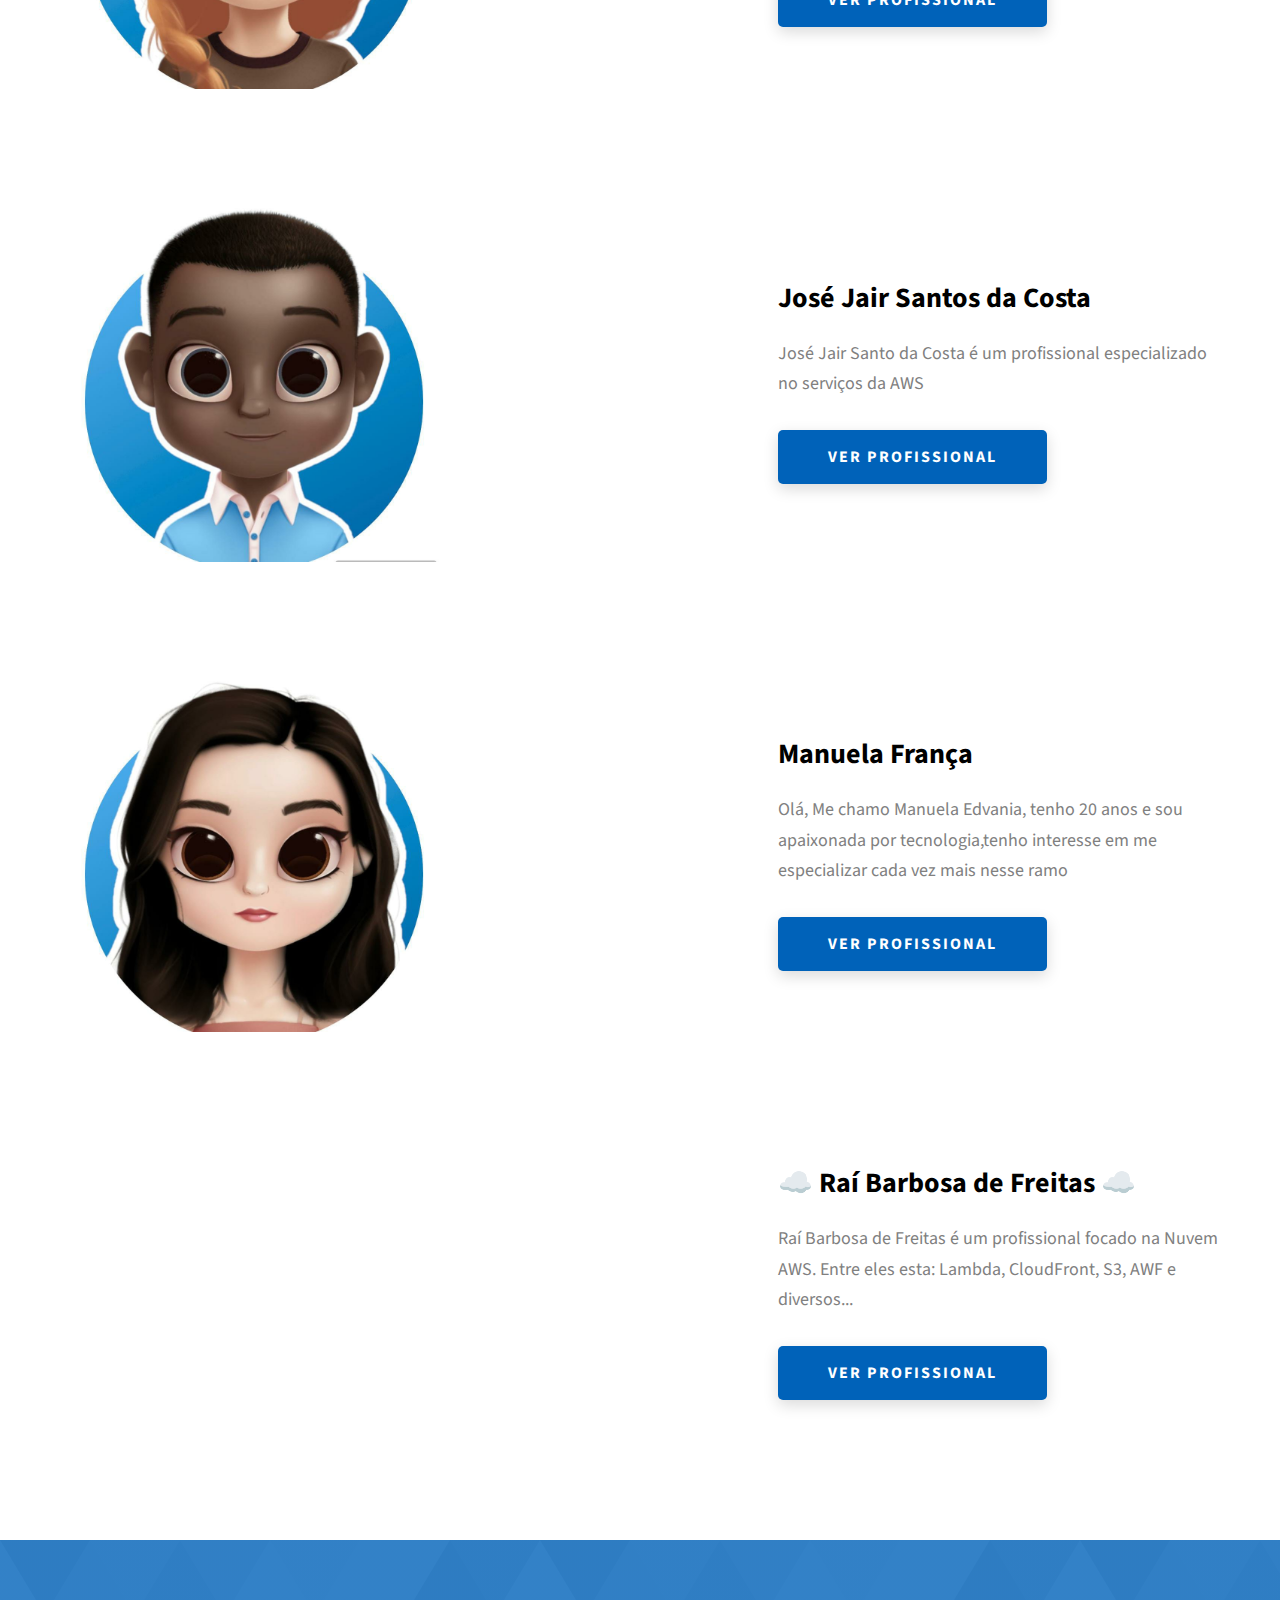
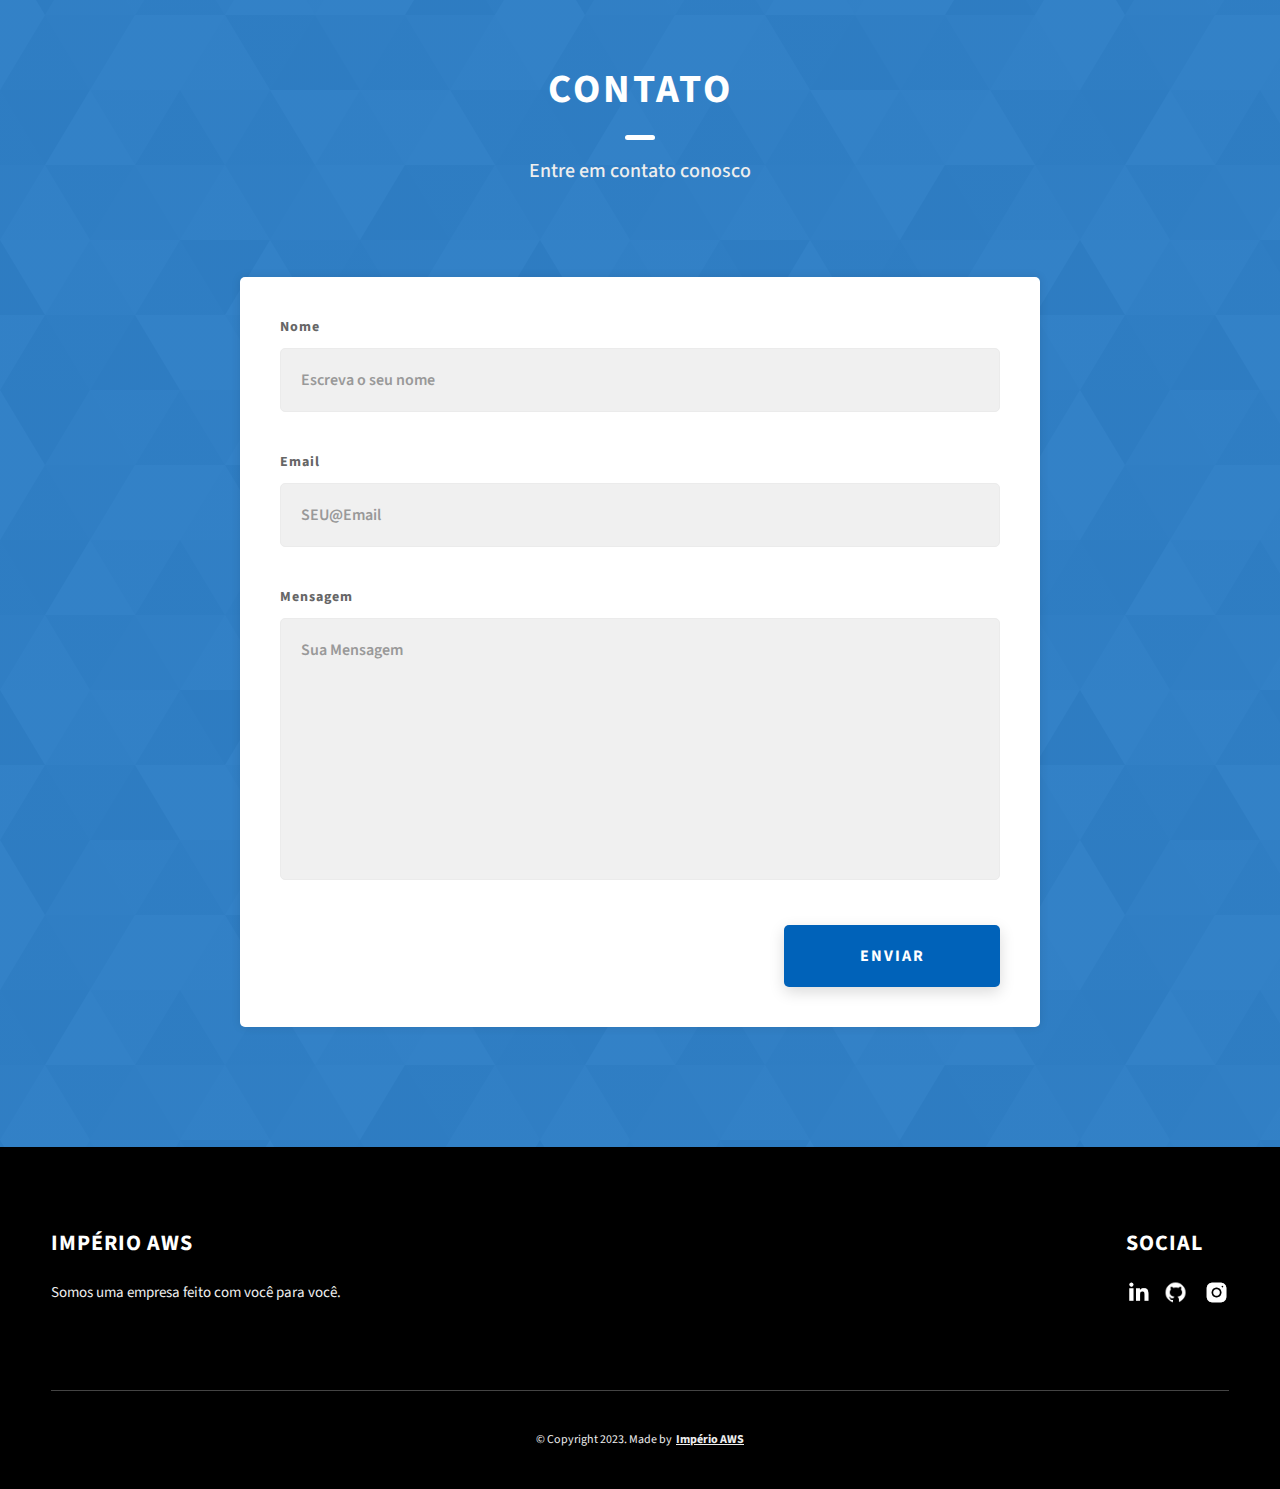
==== commit 771dc84e: "Add files via upload" ====
--- a/index.html
+++ b/index.html
@@ -117,18 +117,14 @@
         <div class="home-hero__social">
           <a href="#" class="home-hero__social-icon-link">
             <img
-              src="./assets/png/twitter-ico.png"
-              alt="icon"
-              class="home-hero__social-icon"
+              
             />
           </a>
         </div>
         <div class="home-hero__social">
           <a href="#" class="home-hero__social-icon-link">
             <img
-              src="./assets/png/yt-ico.png"
-              alt="icon"
-              class="home-hero__social-icon"
+              
             />
           </a>
         </div>
@@ -200,7 +196,6 @@
               <div class="skills__skill">Google ADS</div>
               <div class="skills__skill">Facebook Ads</div>
               <div class="skills__skill">Android</div>
-              <div class="skills__skill">IOS</div>
             </div>
           </div>
         </div>
@@ -301,7 +296,7 @@
             <div class="projects__row-content">
               <h3 class="projects__row-content-title">Manuela França</h3>
               <p class="projects__row-content-desc">
-              Olá, Me chamo Manuela Edvania, tenho 20 anos e sou apaixonada por tecmologia,tenho interesse em me especializar cada vez mais nesse ramo
+              Olá, Me chamo Manuela Edvania, tenho 20 anos e sou apaixonada por tecnologia,tenho interesse em me especializar cada vez mais nesse ramo
               </p>
               <a
                 href="manuela.html"
@@ -397,7 +392,7 @@
               <span>Social</span>
             </h2>
             <div class="main-footer__social-cont">
-              <a target="_blank" rel="noreferrer" href="#">
+              <a target="_blank" rel="noreferrer" href="https://www.linkedin.com/in/rai-b-f-7474a1201/">
                 <img
                   class="main-footer__icon"
                   src="./assets/png/linkedin-ico.png"
@@ -413,16 +408,12 @@
               </a>
               <a target="_blank" rel="noreferrer" href="#">
                 <img
-                  class="main-footer__icon"
-                  src="./assets/png/twitter-ico.png"
-                  alt="icon"
+                  
                 />
               </a>
               <a target="_blank" rel="noreferrer" href="#">
                 <img
-                  class="main-footer__icon"
-                  src="./assets/png/yt-ico.png"
-                  alt="icon"
+                  
                 />
               </a>
               <a target="_blank" rel="noreferrer" href="https://www.instagram.com/imperioaws/?utm_source=qr&igshid=NGExMmI2YTkyZg%3D%3D">
--- a/css/style.css
+++ b/css/style.css
@@ -221,7 +221,7 @@
     border-bottom: 2px solid #eee;
     transition: background .3s; }
     .home-hero__social-icon-link:hover {
-      background: rgba(255, 255, 255, 0.1); }
+      background: rgba(270, 255, 255, 0.1); }
     .home-hero__social-icon-link--bd-none {
       border-bottom: 0; }
   .home-hero__social-icon {
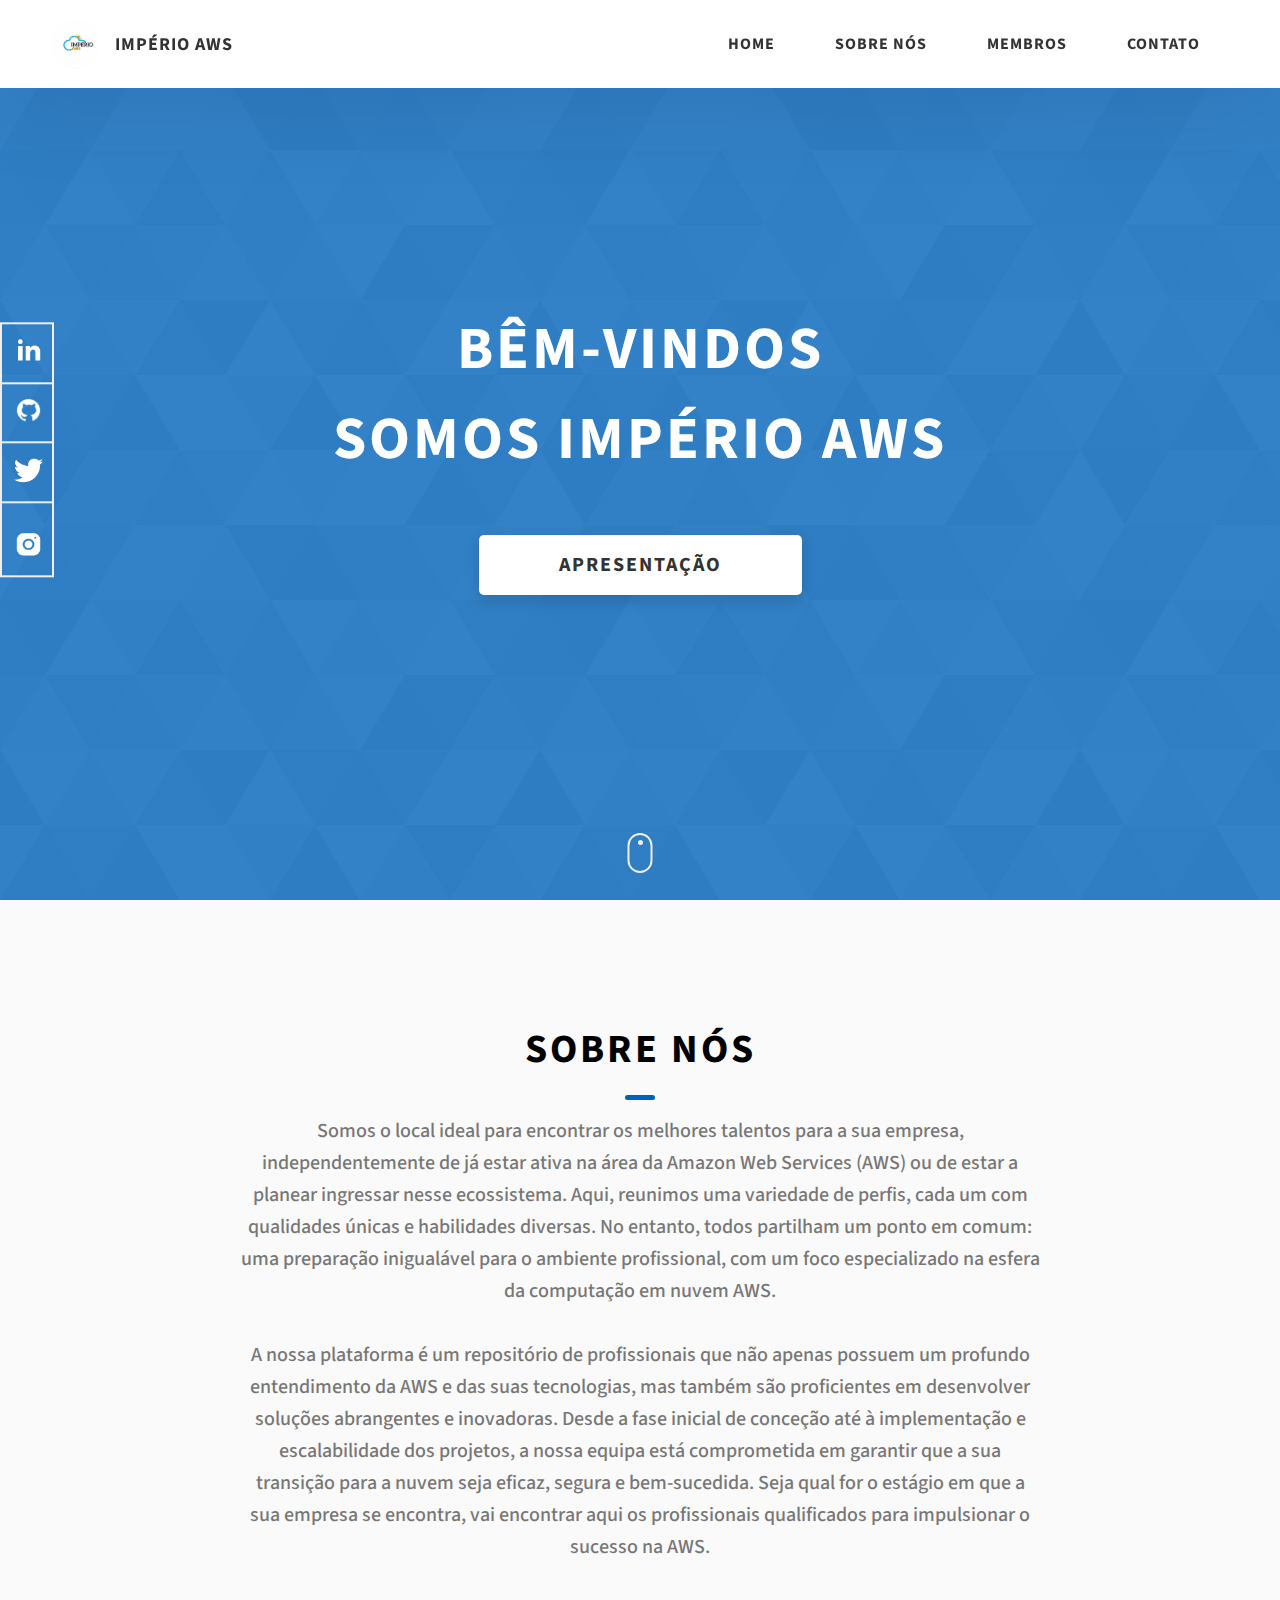
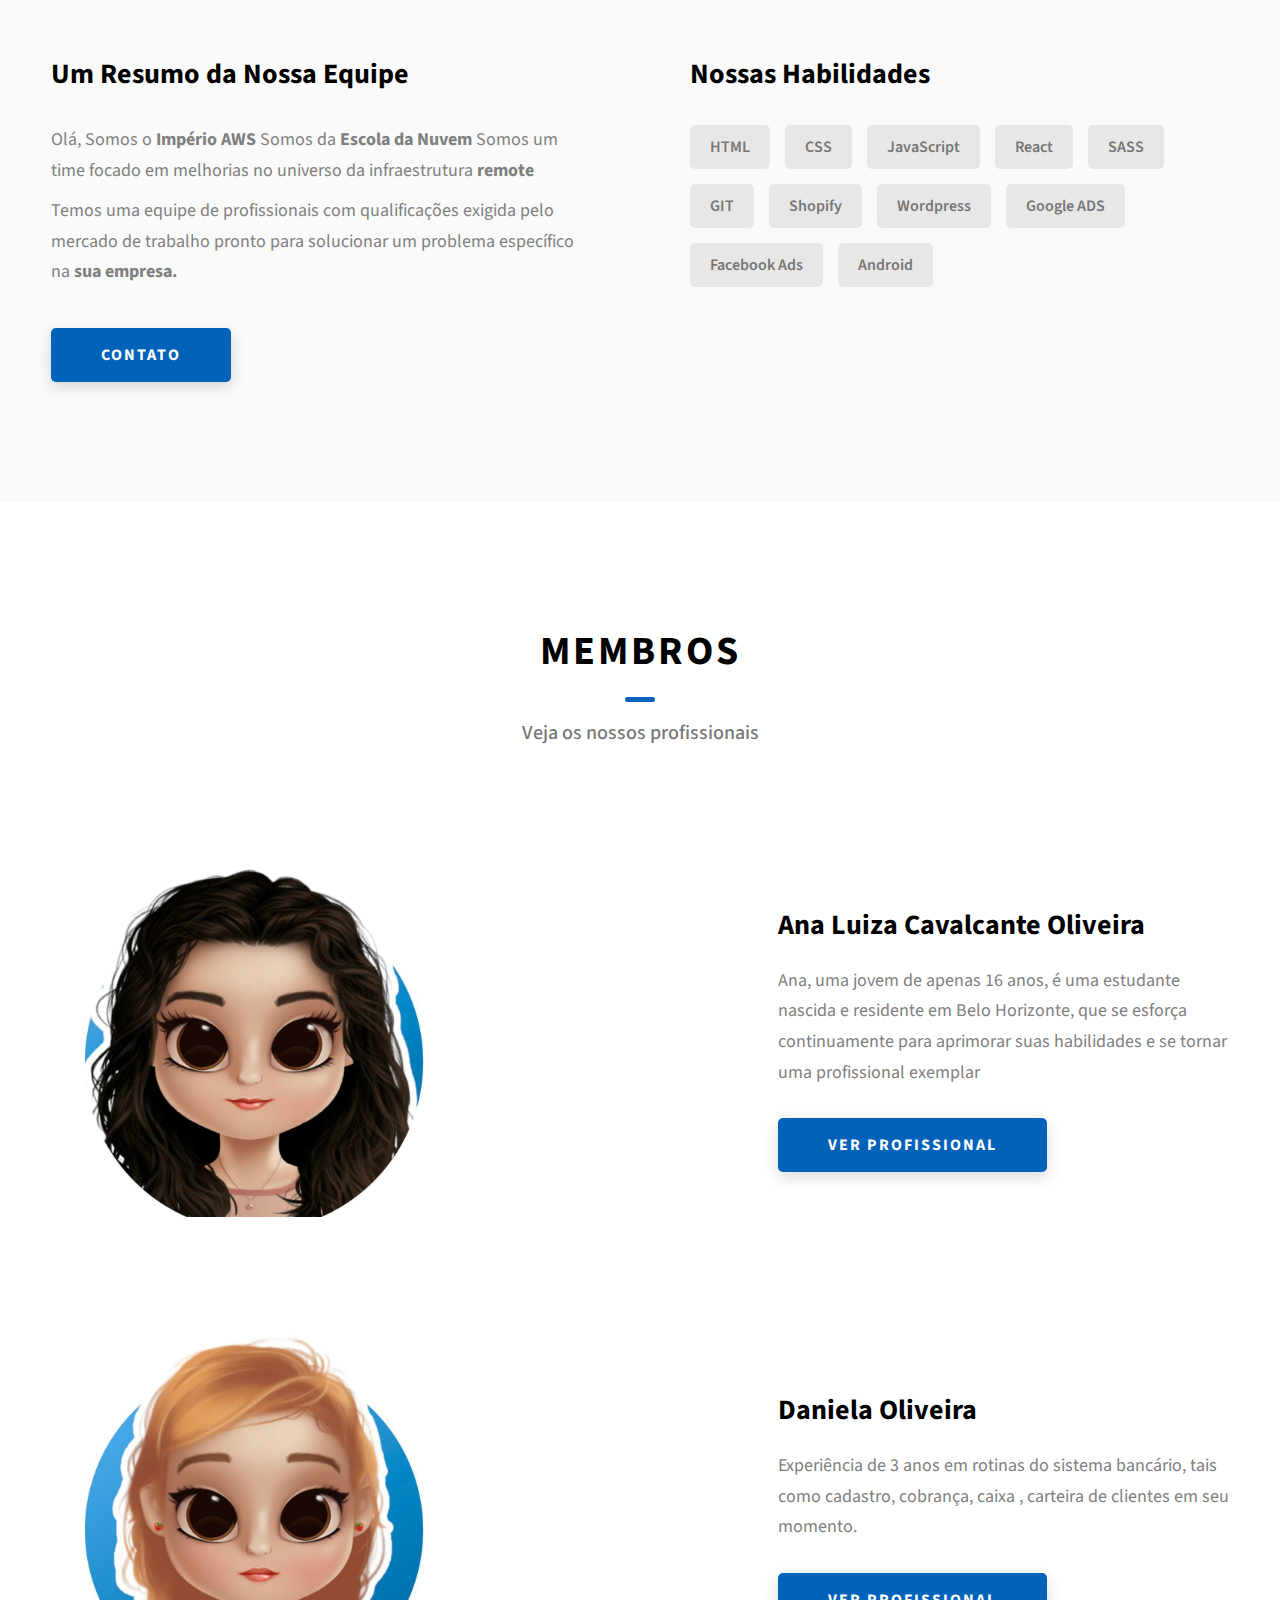
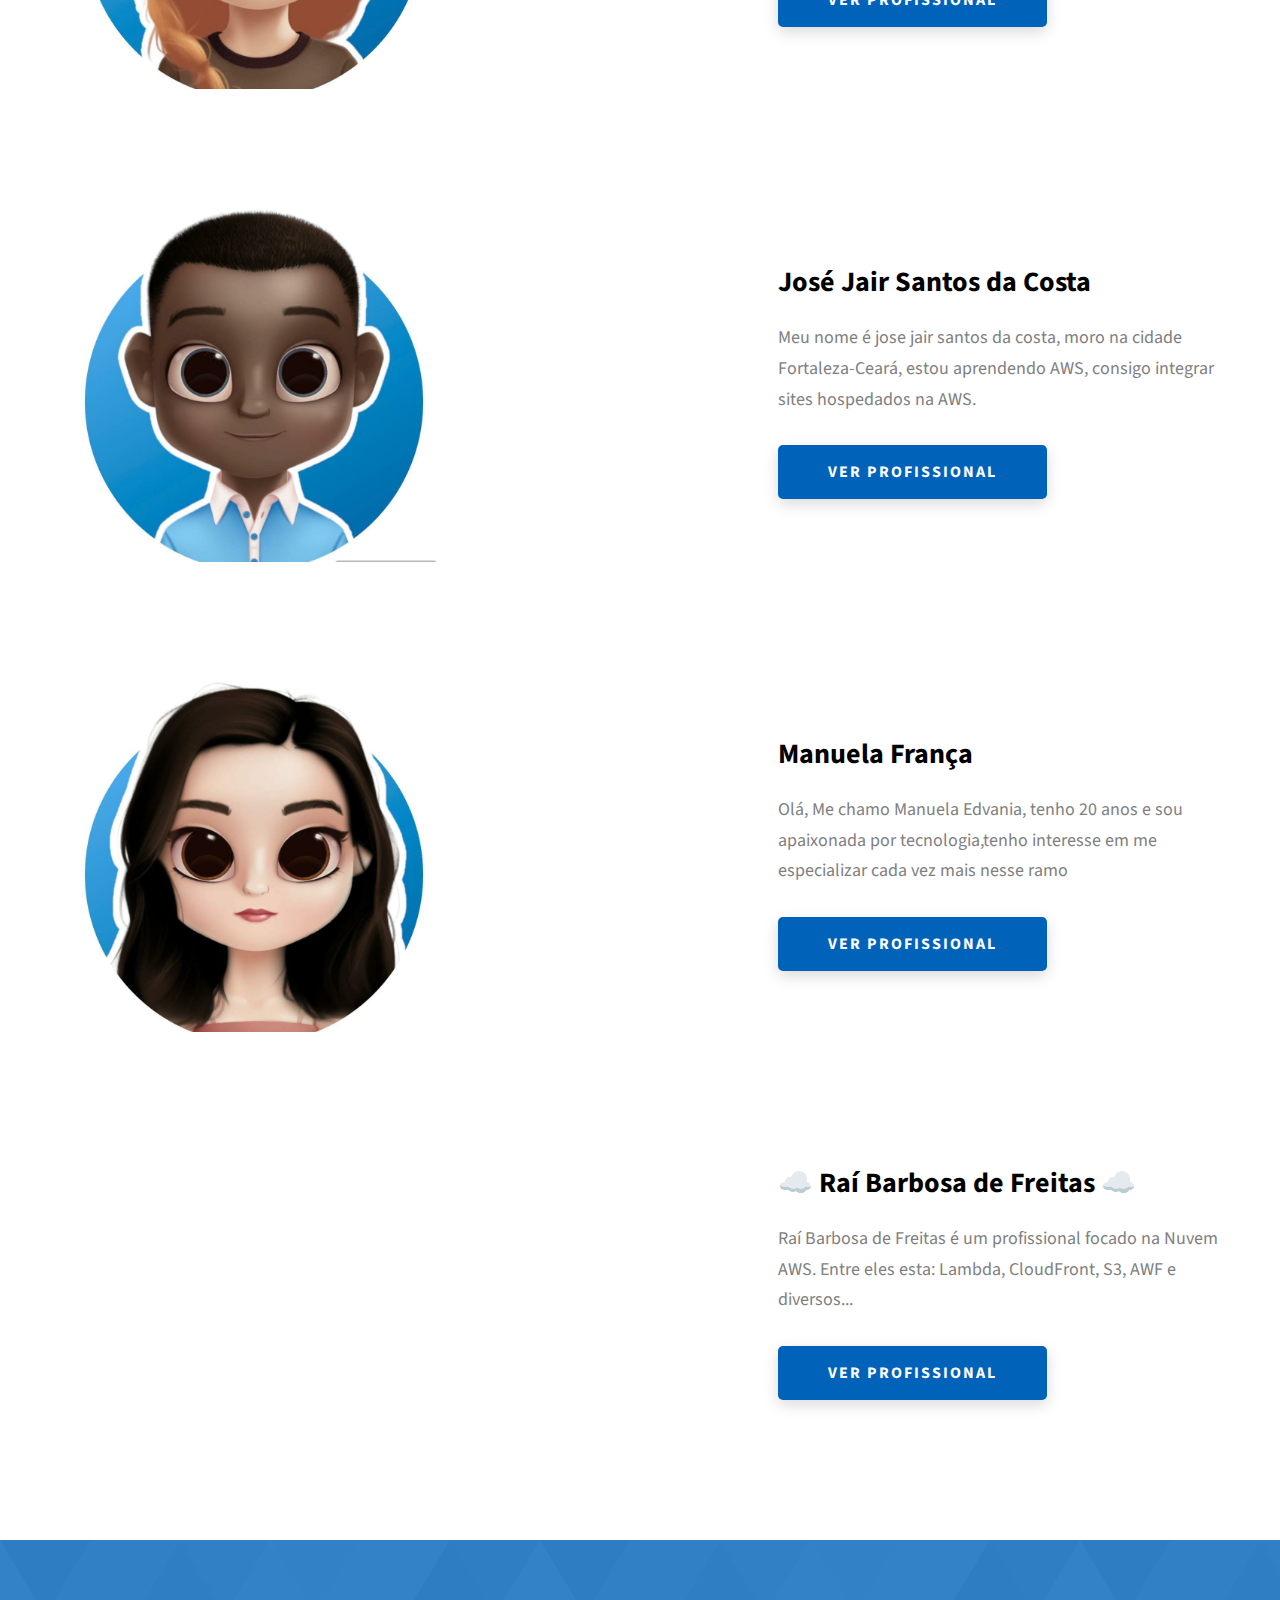
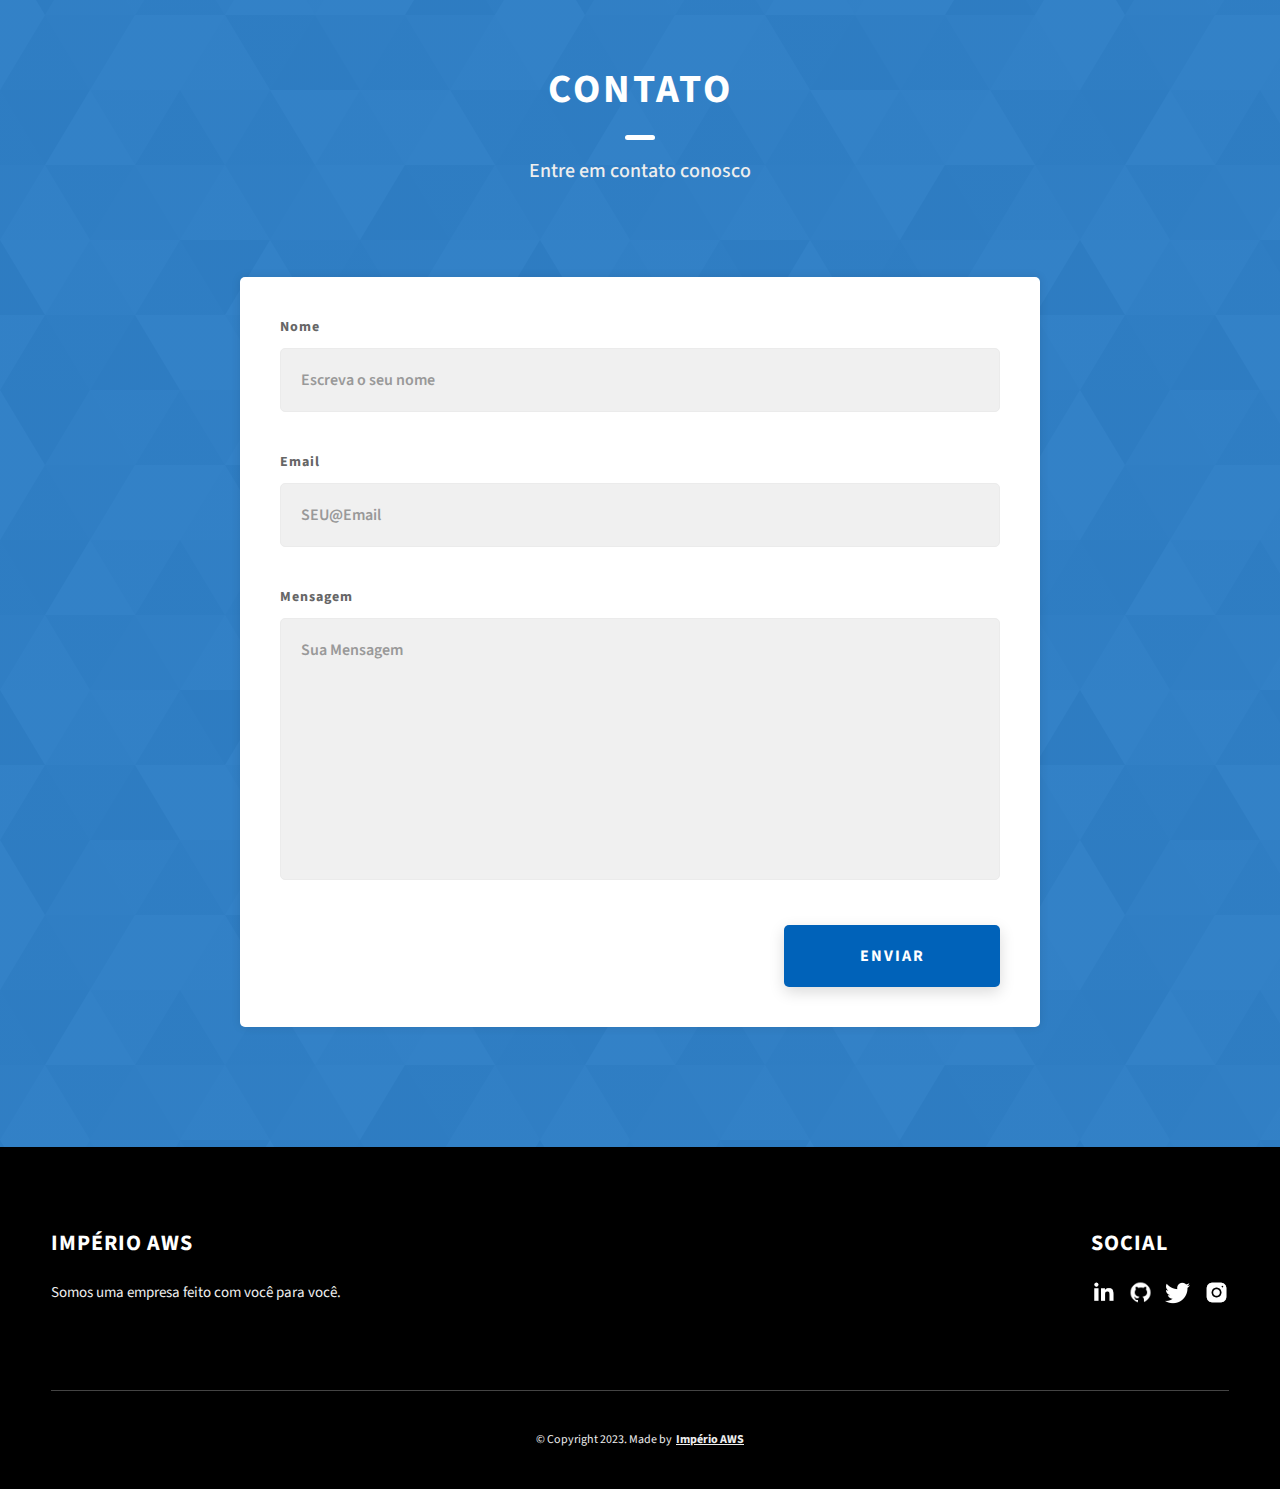
==== commit e60891bb: "Add files via upload" ====
--- a/index.html
+++ b/index.html
@@ -88,7 +88,7 @@
            Somos Império AWS</h1>
         <div class="home-hero__info">
           <p class="text-primary">
-            Teste de Site para o TCC AWS Escola da Nuvem
+            
           </p>
         </div>
         <div class="home-hero__cta">
@@ -97,7 +97,7 @@
       </div>
       <div class="home-hero__socials">
         <div class="home-hero__social">
-          <a href="#" class="home-hero__social-icon-link">
+          <a href="https://www.linkedin.com/in/rai-b-f-7474a1201/" class="home-hero__social-icon-link">
             <img
               src="./assets/png/linkedin-ico.png"
               alt="icon"
@@ -106,7 +106,7 @@
           </a>
         </div>
         <div class="home-hero__social">
-          <a href="https://github.com/RaiBarbosa" class="home-hero__social-icon-link">
+          <a href="https://github.com/RaiBarbosa/site-imperio-aws" class="home-hero__social-icon-link">
             <img
               src="./assets/png/github-ico.png"
               alt="icon"
@@ -117,12 +117,14 @@
         <div class="home-hero__social">
           <a href="#" class="home-hero__social-icon-link">
             <img
-              
+            src="assets/png/twitter-ico.png"
+              alt="icon"
+              class="home-hero__social-icon"
             />
           </a>
         </div>
         <div class="home-hero__social">
-          <a href="#" class="home-hero__social-icon-link">
+          <a href="#" class="">
             <img
               
             />
@@ -272,7 +274,8 @@
             <div class="projects__row-content">
               <h3 class="projects__row-content-title">José Jair Santos da Costa </h3>
               <p class="projects__row-content-desc">
-                José Jair Santo da Costa é um profissional especializado no serviços da AWS
+                Meu nome é jose jair santos da costa, moro na cidade Fortaleza-Ceará, estou aprendendo AWS, consigo integrar sites hospedados 
+na AWS.
               </p>
               <a
                 href="jose.html"
@@ -408,7 +411,9 @@
               </a>
               <a target="_blank" rel="noreferrer" href="#">
                 <img
-                  
+                class="main-footer__icon"
+                src="assets/png/twitter-ico.png"
+                alt="icon"
                 />
               </a>
               <a target="_blank" rel="noreferrer" href="#">
@@ -434,7 +439,7 @@
         </div>
         <div class="main-footer__lower">
           &copy; Copyright 2023. Made by
-          <a rel="noreferrer" target="_blank" href="https://www.linkedin.com/in/rai-b-f-7474a1201/"
+          <a rel="noreferrer" target="_blank" href="imperioaws.tech"
             >Império AWS</a
           >
         </div>
--- a/css/style.css
+++ b/css/style.css
@@ -225,7 +225,7 @@
     .home-hero__social-icon-link--bd-none {
       border-bottom: 0; }
   .home-hero__social-icon {
-    width: 100%; }
+    width: 110%; }
   .home-hero__content {
     position: absolute;
     top: 50%;
